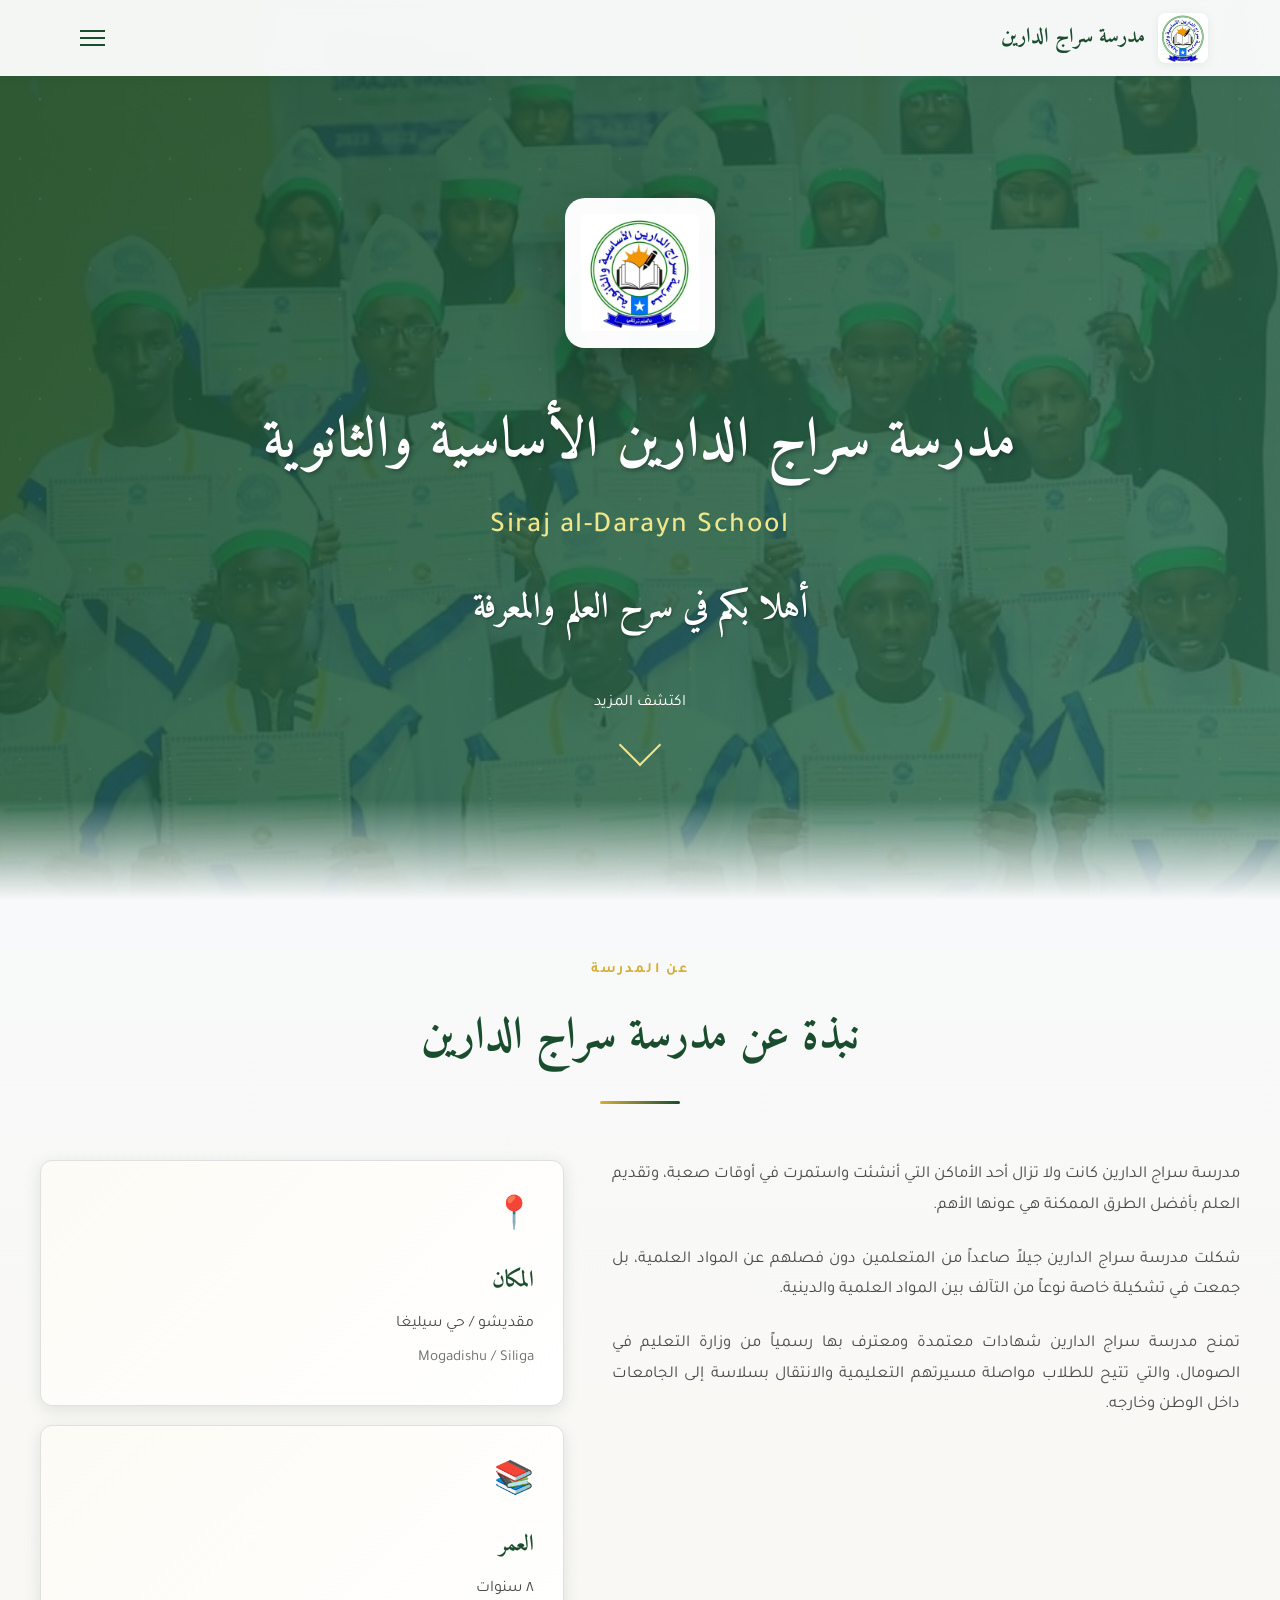
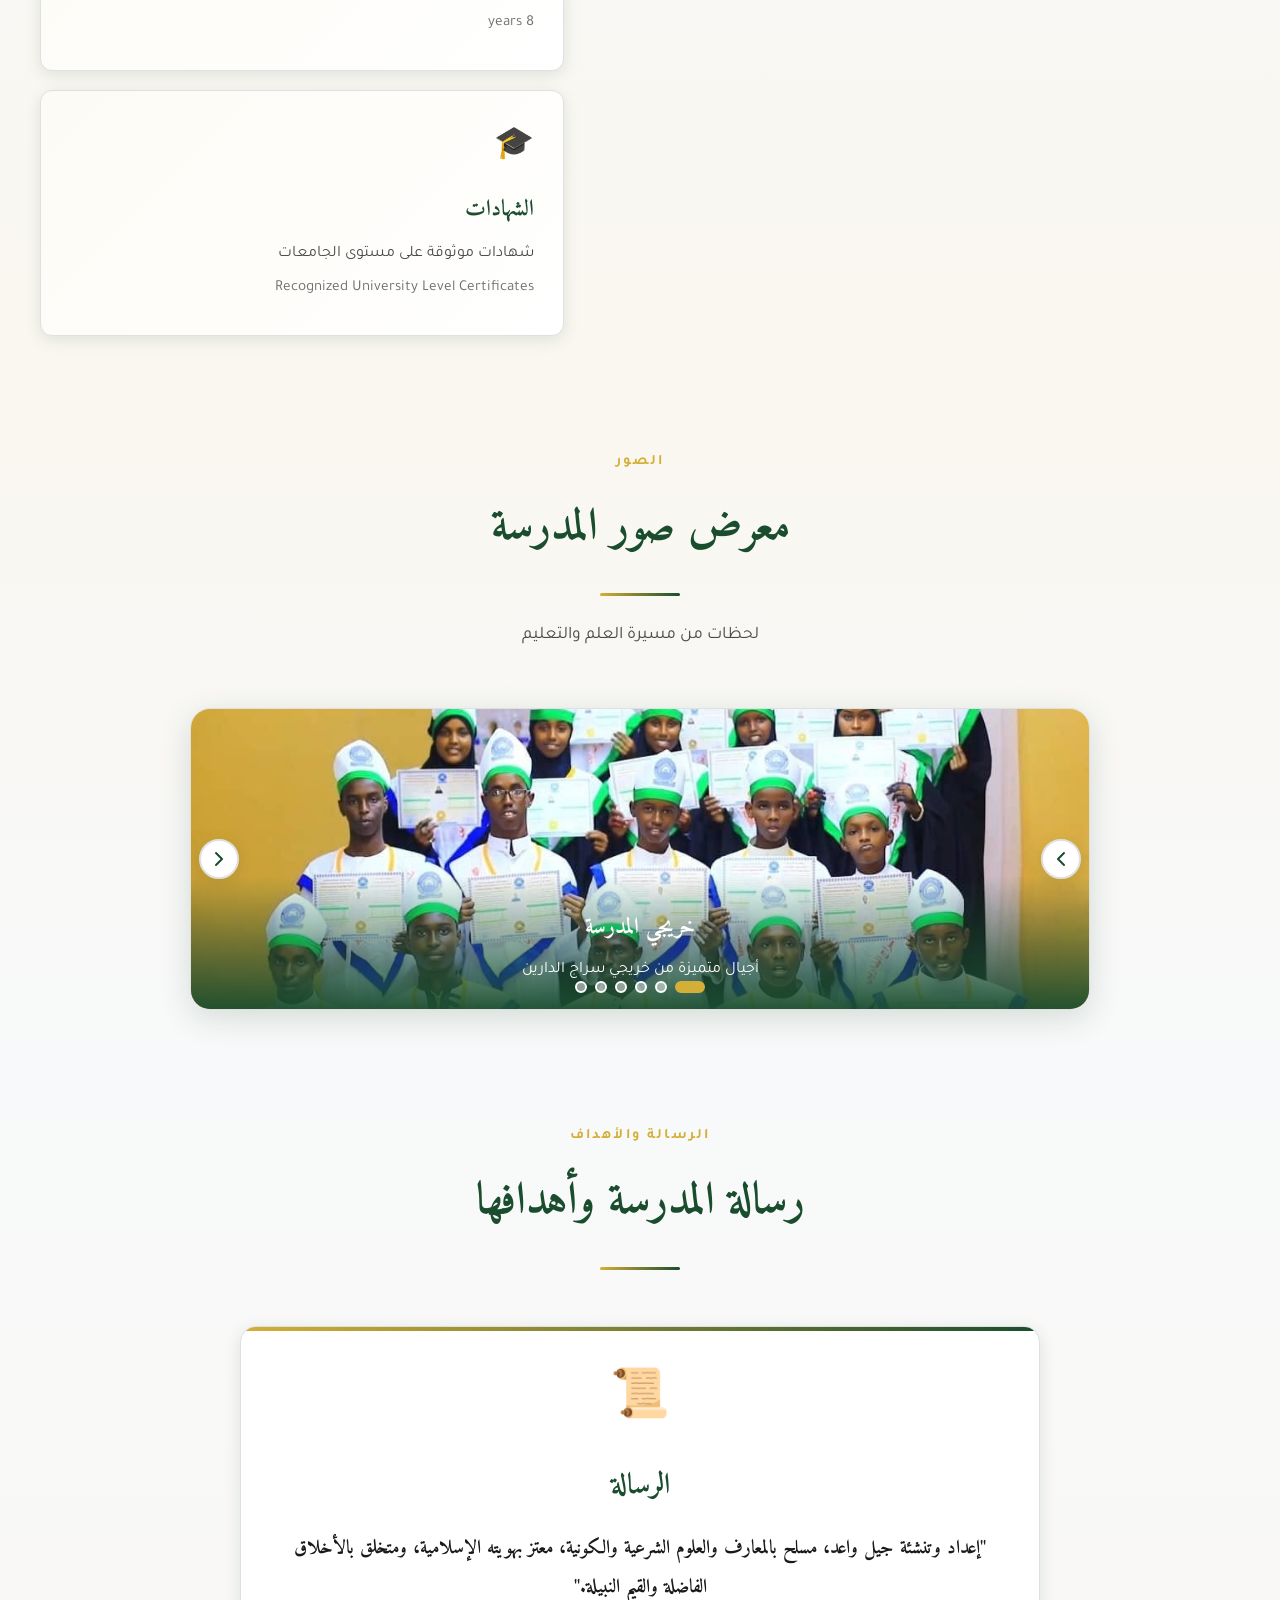
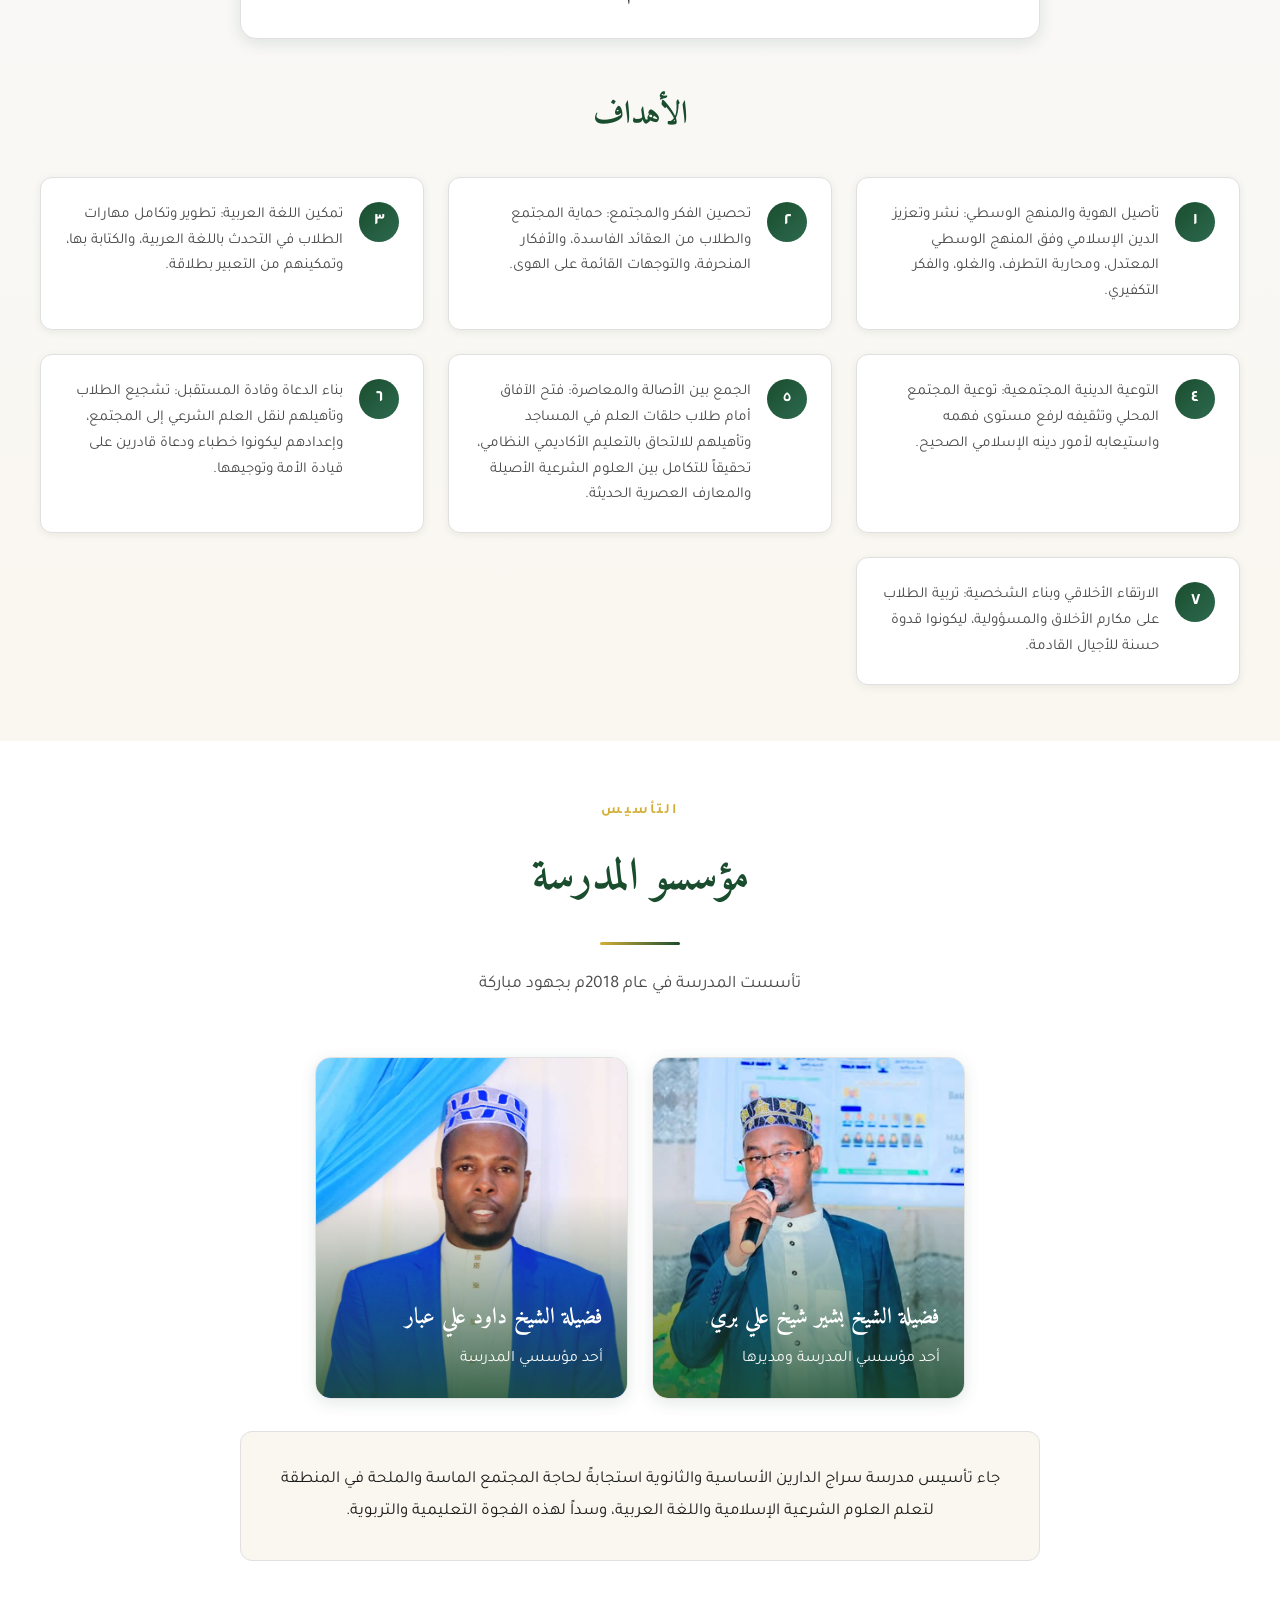
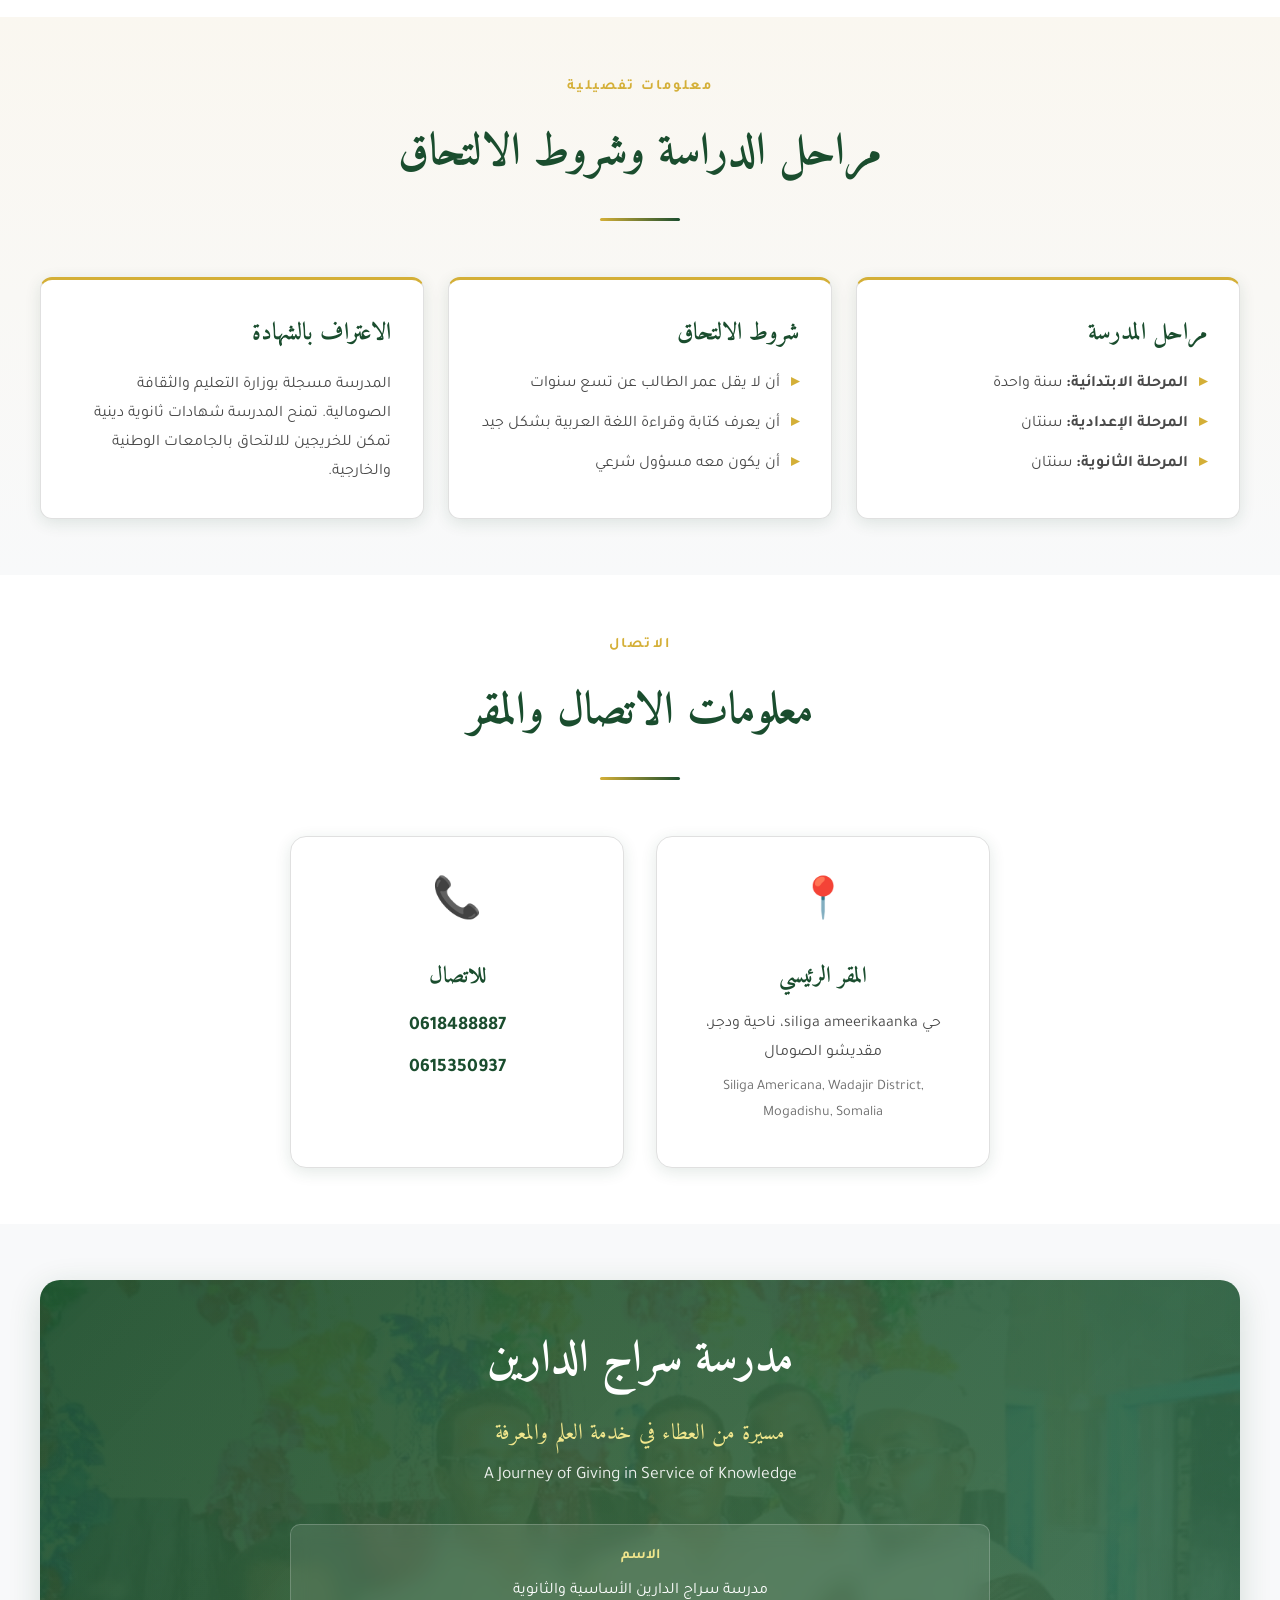
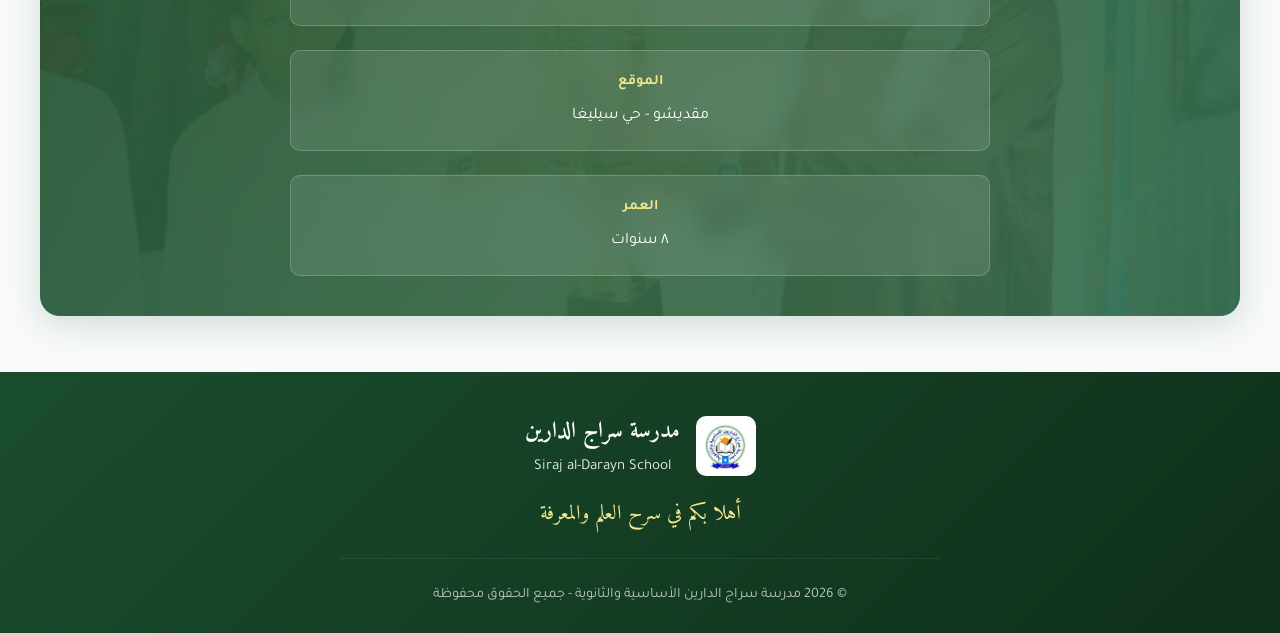
==== index.html @ 88dd63b2 "Update favicon link from logo.png to logo.jpg" ====
<!DOCTYPE html>
<html lang="ar" dir="rtl" data-theme="light">
<head>
    <link rel="icon" type="image/png" href="logo.jpg">
    <meta charset="UTF-8">
    <meta name="viewport" content="width=device-width, initial-scale=1.0">
    <title>مدرسة سراج الدارين الأساسية والثانوية | Siraj al-Darayn School</title>
    <link rel="icon" href="logo.jpg" type="image/jpeg">
    <link rel="shortcut icon" href="logo.jpg" type="image/jpeg">
    <link rel="apple-touch-icon" href="logo.jpg">
    <link rel="preconnect" href="https://fonts.googleapis.com">
    <link rel="preconnect" href="https://fonts.gstatic.com" crossorigin>
    <link href="https://fonts.googleapis.com/css2?family=Amiri:wght@400;700&family=Tajawal:wght@300;400;500;700&family=Inter:wght@300;400;500;600;700&family=Poppins:wght@300;400;500;600;700&display=swap" rel="stylesheet">
    <link rel="stylesheet" href="style.css">
</head>
<body>
    <div class="page-bg"></div>
    
    <nav class="nav">
        <div class="nav-container">
            <div class="nav-logo">
                <img src="logo.jpg" alt="شعار مدرسة سراج الدارين" data-i18n-alt="logoAlt">
                <span data-i18n="schoolNameShort">مدرسة سراج الدارين</span>
            </div>
            <button class="nav-toggle" aria-label="القائمة" id="navToggle" data-i18n-aria="menuAria">
                <span></span>
                <span></span>
                <span></span>
            </button>
            <ul class="nav-menu" id="navMenu">
                <li><a href="#home" class="nav-link" data-i18n="navHome">الرئيسية</a></li>
                <li><a href="#about" class="nav-link" data-i18n="navAbout">عن المدرسة</a></li>
                <li><a href="#mission" class="nav-link" data-i18n="navMission">الرسالة</a></li>
                <li><a href="#founders" class="nav-link" data-i18n="navFounders">التأسيس</a></li>
                <li><a href="#gallery" class="nav-link" data-i18n="navGallery">معرض الصور</a></li>
                <li><a href="#details" class="nav-link" data-i18n="navDetails">التفاصيل</a></li>
                <li><a href="#contact" class="nav-link" data-i18n="navContact">الاتصال</a></li>
                <li class="nav-controls">
                    <button class="nav-control-btn" id="langToggle" aria-label="Change Language">
                        <span id="langToggleText">EN</span>
                    </button>
                    <button class="nav-control-btn" id="themeToggle" aria-label="Toggle Theme">
                        <svg class="theme-icon sun-icon" width="20" height="20" viewBox="0 0 24 24" fill="none" stroke="currentColor" stroke-width="2">
                            <circle cx="12" cy="12" r="5"></circle>
                            <line x1="12" y1="1" x2="12" y2="3"></line>
                            <line x1="12" y1="21" x2="12" y2="23"></line>
                            <line x1="4.22" y1="4.22" x2="5.64" y2="5.64"></line>
                            <line x1="18.36" y1="18.36" x2="19.78" y2="19.78"></line>
                            <line x1="1" y1="12" x2="3" y2="12"></line>
                            <line x1="21" y1="12" x2="23" y2="12"></line>
                            <line x1="4.22" y1="19.78" x2="5.64" y2="18.36"></line>
                            <line x1="18.36" y1="5.64" x2="19.78" y2="4.22"></line>
                        </svg>
                        <svg class="theme-icon moon-icon" width="20" height="20" viewBox="0 0 24 24" fill="none" stroke="currentColor" stroke-width="2">
                            <path d="M21 12.79A9 9 0 1 1 11.21 3 7 7 0 0 0 21 12.79z"></path>
                        </svg>
                    </button>
                </li>
            </ul>
        </div>
    </nav>

    <header id="home" class="hero">
        <div class="hero-particles"></div>
        <div class="hero-content">
            <div class="hero-logo fade-in-up">
                <img src="logo_2.jpg" alt="شعار المدرسة" data-i18n-alt="logoAlt2">
            </div>
            <h1 class="hero-title fade-in-up delay-1" data-i18n="heroTitle">
                مدرسة سراج الدارين الأساسية والثانوية
            </h1>
            <p class="hero-subtitle fade-in-up delay-2">Siraj al-Darayn School</p>
            <p class="hero-tagline fade-in-up delay-3" data-i18n="heroTagline">أهلا بكم في سرح العلم والمعرفة</p>
            <div class="hero-scroll fade-in-up delay-4">
                <span data-i18n="heroScroll">اكتشف المزيد</span>
                <div class="scroll-arrow"></div>
            </div>
        </div>
        <div class="hero-overlay"></div>
    </header>

    <section id="about" class="section about">
        <div class="container">
            <div class="section-header reveal">
                <span class="section-label" data-i18n="aboutLabel">عن المدرسة</span>
                <h2 class="section-title" data-i18n="aboutTitle">نبذة عن مدرسة سراج الدارين</h2>
                <div class="section-divider"></div>
            </div>
            <div class="about-grid">
                <div class="about-text reveal">
                    <p class="about-paragraph" data-i18n="aboutP1">
                        مدرسة سراج الدارين كانت ولا تزال أحد الأماكن التي أنشئت واستمرت في أوقات صعبة، 
                        وتقديم العلم بأفضل الطرق الممكنة هي عونها الأهم.
                    </p>
                    <p class="about-paragraph" data-i18n="aboutP2">
                        شكلت مدرسة سراج الدارين جيلاً صاعداً من المتعلمين دون فصلهم عن المواد العلمية، 
                        بل جمعت في تشكيلة خاصة نوعاً من التآلف بين المواد العلمية والدينية.
                    </p>
                    <p class="about-paragraph" data-i18n="aboutP3">
                        تمنح مدرسة سراج الدارين شهادات معتمدة ومعترف بها رسمياً من وزارة التعليم في الصومال، والتي تتيح للطلاب مواصلة مسيرتهم التعليمية والانتقال بسلاسة إلى الجامعات داخل الوطن وخارجه.
                    </p>
                </div>
                <div class="about-cards">
                    <div class="info-card reveal delay-1">
                        <div class="info-card-icon">📍</div>
                        <h3 data-i18n="cardLocation">المكان</h3>
                        <p data-i18n="cardLocationAr">مقديشو / حي سيليغا</p>
                        <p class="info-card-en">Mogadishu / Siliga</p>
                    </div>
                    <div class="info-card reveal delay-2">
                        <div class="info-card-icon">📚</div>
                        <h3 data-i18n="cardAge">العمر</h3>
                        <p data-i18n="cardAgeAr">٨ سنوات</p>
                        <p class="info-card-en">8 years</p>
                    </div>
                    <div class="info-card reveal delay-3">
                        <div class="info-card-icon">🎓</div>
                        <h3 data-i18n="cardCert">الشهادات</h3>
                        <p data-i18n="cardCertAr">شهادات موثوقة على مستوى الجامعات</p>
                        <p class="info-card-en">Recognized University Level Certificates</p>
                    </div>
                </div>
            </div>
        </div>
    </section>



    <section id="gallery" class="section gallery">
        <div class="container">
            <div class="section-header reveal">
                <span class="section-label" data-i18n="galleryLabel">الصور</span>
                <h2 class="section-title" data-i18n="galleryTitle">معرض صور المدرسة</h2>
                <div class="section-divider"></div>
                <p class="section-subtitle" data-i18n="gallerySubtitle">لحظات من مسيرة العلم والتعليم</p>
            </div>
            
            <div class="carousel">
                <button class="carousel-btn carousel-prev" id="carouselPrev" aria-label="السابق" data-i18n-aria="carouselPrev">
                    <svg width="24" height="24" viewBox="0 0 24 24" fill="none">
                        <path d="M15 18L9 12L15 6" stroke="currentColor" stroke-width="2" stroke-linecap="round" stroke-linejoin="round"/>
                    </svg>
                </button>
                
                <div class="carousel-container">
                    <div class="carousel-track" id="carouselTrack">
                        <div class="carousel-slide active">
                            <img src="Graduates.jpg" alt="خريجي المدرسة" data-i18n-alt="slide1Alt">
                            <div class="carousel-caption">
                                <h3 data-i18n="slide1Title">خريجي المدرسة</h3>
                                <p data-i18n="slide1Desc">أجيال متميزة من خريجي سراج الدارين</p>
                            </div>
                        </div>
                        <div class="carousel-slide">
                            <img src="Graduates_2.jpg" alt="خريجي المدرسة" data-i18n-alt="slide2Alt">
                            <div class="carousel-caption">
                                <h3 data-i18n="slide2Title">خريجي المدرسة</h3>
                                <p data-i18n="slide2Desc">أجيال متميزة من خريجي سراج الدارين</p>
                            </div>
                        </div>
                        <div class="carousel-slide">
                            <img src="Graduates_3.jpg" alt="خريجي المدرسة" data-i18n-alt="slide3Alt">
                            <div class="carousel-caption">
                                <h3 data-i18n="slide3Title">خريجي المدرسة</h3>
                                <p data-i18n="slide3Desc">أجيال متميزة من خريجي سراج الدارين</p>
                            </div>
                        </div>
                        <div class="carousel-slide">
                            <img src="old_graduates.jpg" alt="خريجي المدرسة" data-i18n-alt="slide4Alt">
                            <div class="carousel-caption">
                                <h3 data-i18n="slide4Title">خريجي المدرسة</h3>
                                <p data-i18n="slide4Desc">أجيال متميزة من خريجي سراج الدارين</p>
                            </div>
                        </div>
                        <div class="carousel-slide">
                            <img src="old_graduates_2.jpg" alt="خريجي المدرسة" data-i18n-alt="slide5Alt">
                            <div class="carousel-caption">
                                <h3 data-i18n="slide5Title">خريجي المدرسة</h3>
                                <p data-i18n="slide5Desc">أجيال متميزة من خريجي سراج الدارين</p>
                            </div>
                        </div>
                        <div class="carousel-slide">
                            <img src="supporting_new_gens.jpg" alt="خريجي المدرسة" data-i18n-alt="slide6Alt">
                            <div class="carousel-caption">
                                <h3 data-i18n="slide6Title">خريجي المدرسة</h3>
                                <p data-i18n="slide6Desc">أجيال متميزة من خريجي سراج الدارين</p>
                            </div>
                        </div>
                    </div>
                </div>
                
                <button class="carousel-btn carousel-next" id="carouselNext" aria-label="التالي" data-i18n-aria="carouselNext">
                    <svg width="24" height="24" viewBox="0 0 24 24" fill="none">
                        <path d="M9 18L15 12L9 6" stroke="currentColor" stroke-width="2" stroke-linecap="round" stroke-linejoin="round"/>
                    </svg>
                </button>
                
                <div class="carousel-dots" id="carouselDots"></div>
            </div>
        </div>
    </section>

    <section id="mission" class="section mission">
        <div class="container">
            <div class="section-header reveal">
                <span class="section-label" data-i18n="missionLabel">الرسالة والأهداف</span>
                <h2 class="section-title" data-i18n="missionTitle">رسالة المدرسة وأهدافها</h2>
                <div class="section-divider"></div>
            </div>
            <div class="mission-content reveal">
                <div class="mission-card">
                    <div class="mission-icon">📜</div>
                    <h3 data-i18n="missionHeader">الرسالة</h3>
                    <p class="mission-text" data-i18n="missionText">"إعداد وتنشئة جيل واعد، مسلح بالمعارف والعلوم الشرعية والكونية، معتز بهويته الإسلامية، ومتخلق بالأخلاق الفاضلة والقيم النبيلة."</p>
                </div>
            </div>
            <div class="goals-section">
                <h3 class="goals-title reveal" data-i18n="goalsTitle">الأهداف</h3>
                <div class="goals-grid">
                    <div class="goal-card reveal">
                        <div class="goal-number">١</div>
                        <p data-i18n="goal1">تأصيل الهوية والمنهج الوسطي: نشر وتعزيز الدين الإسلامي وفق المنهج الوسطي المعتدل، ومحاربة التطرف، والغلو، والفكر التكفيري.</p>
                    </div>
                    <div class="goal-card reveal delay-1">
                        <div class="goal-number">٢</div>
                        <p data-i18n="goal2">تحصين الفكر والمجتمع: حماية المجتمع والطلاب من العقائد الفاسدة، والأفكار المنحرفة، والتوجهات القائمة على الهوى.</p>
                    </div>
                    <div class="goal-card reveal delay-2">
                        <div class="goal-number">٣</div>
                        <p data-i18n="goal3">تمكين اللغة العربية: تطوير وتكامل مهارات الطلاب في التحدث باللغة العربية، والكتابة بها، وتمكينهم من التعبير بطلاقة.</p>
                    </div>
                    <div class="goal-card reveal">
                        <div class="goal-number">٤</div>
                        <p data-i18n="goal4">التوعية الدينية المجتمعية: توعية المجتمع المحلي وتثقيفه لرفع مستوى فهمه واستيعابه لأمور دينه الإسلامي الصحيح.</p>
                    </div>
                    <div class="goal-card reveal delay-1">
                        <div class="goal-number">٥</div>
                        <p data-i18n="goal5">الجمع بين الأصالة والمعاصرة: فتح الآفاق أمام طلاب حلقات العلم في المساجد وتأهيلهم للالتحاق بالتعليم الأكاديمي النظامي، تحقيقاً للتكامل بين العلوم الشرعية الأصيلة والمعارف العصرية الحديثة.</p>
                    </div>
                    <div class="goal-card reveal delay-2">
                        <div class="goal-number">٦</div>
                        <p data-i18n="goal6">بناء الدعاة وقادة المستقبل: تشجيع الطلاب وتأهيلهم لنقل العلم الشرعي إلى المجتمع، وإعدادهم ليكونوا خطباء ودعاة قادرين على قيادة الأمة وتوجيهها.</p>
                    </div>
                    <div class="goal-card reveal">
                        <div class="goal-number">٧</div>
                        <p data-i18n="goal7">الارتقاء الأخلاقي وبناء الشخصية: تربية الطلاب على مكارم الأخلاق والمسؤولية، ليكونوا قدوة حسنة للأجيال القادمة.</p>
                    </div>
                </div>
            </div>
        </div>
    </section>

    <section id="founders" class="section founders">
        <div class="container">
            <div class="section-header reveal">
                <span class="section-label" data-i18n="foundersLabel">التأسيس</span>
                <h2 class="section-title" data-i18n="foundersTitle">مؤسسو المدرسة</h2>
                <div class="section-divider"></div>
                <p class="section-subtitle" data-i18n="foundersSubtitle">تأسست المدرسة في عام 2018م بجهود مباركة</p>
            </div>
            <div class="founders-grid">
                <div class="founder-card reveal">
                    <div class="founder-image-wrapper">
                        <img src="head_teacher.jpg" alt="فضيلة الشيخ بشير شيخ علي بري" class="founder-image" data-i18n-alt="founder1Alt">
                        <div class="founder-overlay"></div>
                    </div>
                    <div class="founder-info">
                        <h3 data-i18n="founder1">فضيلة الشيخ بشير شيخ علي بري</h3>
                        <p data-i18n="founderRole1">أحد مؤسسي المدرسة ومديرها</p>
                    </div>
                </div>
                <div class="founder-card reveal delay-1">
                    <div class="founder-image-wrapper">
                        <img src="Image.jpg" alt="فضيلة الشيخ داود علي عبار" class="founder-image" data-i18n-alt="founder2Alt">
                        <div class="founder-overlay"></div>
                    </div>
                    <div class="founder-info">
                        <h3 data-i18n="founder2">فضيلة الشيخ داود علي عبار</h3>
                        <p data-i18n="founderRole2">أحد مؤسسي المدرسة</p>
                    </div>
                </div>
            </div>
            <div class="founding-reason reveal">
                <p data-i18n="foundingReason">جاء تأسيس مدرسة سراج الدارين الأساسية والثانوية استجابةً لحاجة المجتمع الماسة والملحة في المنطقة لتعلم العلوم الشرعية الإسلامية واللغة العربية، وسداً لهذه الفجوة التعليمية والتربوية.</p>
            </div>
        </div>
    </section>

    <section id="details" class="section details">
        <div class="container">
            <div class="section-header reveal">
                <span class="section-label" data-i18n="detailsLabel">معلومات تفصيلية</span>
                <h2 class="section-title" data-i18n="detailsTitle">مراحل الدراسة وشروط الالتحاق</h2>
                <div class="section-divider"></div>
            </div>
            <div class="details-grid">
                <div class="detail-card reveal">
                    <h3 data-i18n="levelsTitle">مراحل المدرسة</h3>
                    <ul class="detail-list">
                        <li><strong data-i18n="level1">المرحلة الابتدائية:</strong> <span data-i18n="level1Years">سنة واحدة</span></li>
                        <li><strong data-i18n="level2">المرحلة الإعدادية:</strong> <span data-i18n="level2Years">سنتان</span></li>
                        <li><strong data-i18n="level3">المرحلة الثانوية:</strong> <span data-i18n="level3Years">سنتان</span></li>
                    </ul>
                </div>
                <div class="detail-card reveal delay-1">
                    <h3 data-i18n="requirementsTitle">شروط الالتحاق</h3>
                    <ul class="detail-list">
                        <li data-i18n="req1">أن لا يقل عمر الطالب عن تسع سنوات</li>
                        <li data-i18n="req2">أن يعرف كتابة وقراءة اللغة العربية بشكل جيد</li>
                        <li data-i18n="req3">أن يكون معه مسؤول شرعي</li>
                    </ul>
                </div>
                <div class="detail-card reveal delay-2">
                    <h3 data-i18n="accreditationTitle">الاعتراف بالشهادة</h3>
                    <p data-i18n="accreditationText">المدرسة مسجلة بوزارة التعليم والثقافة الصومالية. تمنح المدرسة شهادات ثانوية دينية تمكن للخريجين للالتحاق بالجامعات الوطنية والخارجية.</p>
                </div>
            </div>
        </div>
    </section>

    <section id="contact" class="section contact">
        <div class="container">
            <div class="section-header reveal">
                <span class="section-label" data-i18n="contactLabel">الاتصال</span>
                <h2 class="section-title" data-i18n="contactTitle">معلومات الاتصال والمقر</h2>
                <div class="section-divider"></div>
            </div>
            <div class="contact-grid">
                <div class="contact-card reveal">
                    <div class="contact-icon">📍</div>
                    <h3 data-i18n="locationTitle">المقر الرئيسي</h3>
                    <p data-i18n="locationText">حي siliga ameerikaanka، ناحية ودجر، مقديشو الصومال</p>
                    <p class="contact-en">Siliga Americana, Wadajir District, Mogadishu, Somalia</p>
                </div>
                <div class="contact-card reveal delay-1">
                    <div class="contact-icon">📞</div>
                    <h3 data-i18n="phoneTitle">للاتصال</h3>
                    <a href="tel:0618488887" class="contact-phone">0618488887</a>
                    <a href="tel:0615350937" class="contact-phone">0615350937</a>
                </div>
            </div>
        </div>
    </section>

    <section id="info" class="section info">
        <div class="container">
            <div class="info-banner reveal">
                <div class="info-banner-content">
                    <h2 data-i18n="infoBannerTitle">مدرسة سراج الدارين</h2>
                    <p class="info-banner-arabic" data-i18n="infoBannerArabic">مسيرة من العطاء في خدمة العلم والمعرفة</p>
                    <p class="info-banner-english">A Journey of Giving in Service of Knowledge</p>
                    <div class="info-banner-details">
                        <div class="info-detail">
                            <span class="info-detail-label" data-i18n="infoNameLabel">الاسم</span>
                            <span class="info-detail-value" data-i18n="infoNameValue">مدرسة سراج الدارين الأساسية والثانوية</span>
                        </div>
                        <div class="info-detail">
                            <span class="info-detail-label" data-i18n="infoLocationLabel">الموقع</span>
                            <span class="info-detail-value" data-i18n="infoLocationValue">مقديشو - حي سيليغا</span>
                        </div>
                        <div class="info-detail">
                            <span class="info-detail-label" data-i18n="infoAgeLabel">العمر</span>
                            <span class="info-detail-value" data-i18n="infoAgeValue">٨ سنوات</span>
                        </div>
                    </div>
                </div>
            </div>
        </div>
    </section>

    <footer class="footer">
        <div class="container">
            <div class="footer-content">
                <div class="footer-logo">
                    <img src="logo.jpg" alt="شعار المدرسة" data-i18n-alt="logoAlt3">
                    <div>
                        <h3 data-i18n="footerSchoolName">مدرسة سراج الدارين</h3>
                        <p>Siraj al-Darayn School</p>
                    </div>
                </div>
                <p class="footer-text" data-i18n="footerTagline">أهلا بكم في سرح العلم والمعرفة</p>
                <p class="footer-copy" data-i18n="footerCopy">© 2026 مدرسة سراج الدارين الأساسية والثانوية - جميع الحقوق محفوظة</p>
            </div>
        </div>
    </footer>

    <script src="app.js"></script>
</body>
</html>
---- style.css ----
/* CSS Reset and Base */
*, *::before, *::after {
    margin: 0;
    padding: 0;
    box-sizing: border-box;
}

:root {
    --primary: #1a4d2e;
    --primary-light: #2d6a4f;
    --accent: #d4af37;
    --accent-light: #f0e68c;
    --bg: #f8f9fa;
    --bg-cream: #faf7f0;
    --bg-white: #ffffff;
    --text-primary: #1a1a1a;
    --text-secondary: #4a4a4a;
    --text-light: #ffffff;
    --border: #e0e0e0;
    --nav-bg: rgba(255, 255, 255, 0.95);
    --card-bg: #ffffff;
    --shadow-sm: 0 2px 8px rgba(26, 77, 46, 0.08);
    --shadow-md: 0 4px 16px rgba(26, 77, 46, 0.12);
    --shadow-lg: 0 8px 32px rgba(26, 77, 46, 0.16);
    --transition: all 0.4s cubic-bezier(0.4, 0, 0.2, 1);
}

[data-theme="dark"] {
    --primary: #4ade80;
    --primary-light: #86efac;
    --accent: #fbbf24;
    --accent-light: #fde68a;
    --bg: #0f172a;
    --bg-cream: #1e293b;
    --bg-white: #1e293b;
    --text-primary: #f1f5f9;
    --text-secondary: #cbd5e1;
    --text-light: #ffffff;
    --border: #334155;
    --nav-bg: rgba(15, 23, 42, 0.95);
    --card-bg: #1e293b;
    --shadow-sm: 0 2px 8px rgba(0, 0, 0, 0.3);
    --shadow-md: 0 4px 16px rgba(0, 0, 0, 0.4);
    --shadow-lg: 0 8px 32px rgba(0, 0, 0, 0.5);
}

html {
    scroll-behavior: smooth;
    scroll-padding-top: 90px;
}

body {
    font-family: 'Tajawal', -apple-system, BlinkMacSystemFont, 'Segoe UI', sans-serif;
    background: var(--bg);
    color: var(--text-primary);
    line-height: 1.8;
    overflow-x: hidden;
    position: relative;
    transition: background 0.3s ease, color 0.3s ease;
}

html[lang="en"] body {
    font-family: 'Inter', 'Poppins', -apple-system, BlinkMacSystemFont, 'Segoe UI', sans-serif;
    direction: ltr;
}

html[lang="en"] {
    direction: ltr;
}

html[lang="en"] .nav-logo {
    flex-direction: row;
}

html[lang="en"] .nav-link::after {
    right: auto;
    left: 0;
}

html[lang="en"] .nav-link:hover::after {
    left: 0;
    right: auto;
}

html[lang="en"] .info-card {
    border-right: none;
    border-left: 4px solid var(--accent);
}

html[lang="en"] .info-card:hover {
    transform: translateX(8px) scale(1.02);
}

html[lang="en"] .carousel-prev {
    right: auto;
    left: 1rem;
}

html[lang="en"] .carousel-next {
    left: auto;
    right: 1rem;
}

html[lang="en"] .hero-scroll {
    direction: ltr;
}

html[lang="en"] .about-paragraph {
    text-align: left;
}

.page-bg {
    position: fixed;
    top: 0;
    left: 0;
    width: 100%;
    height: 100%;
    background: 
        radial-gradient(circle at 20% 50%, rgba(212, 175, 55, 0.05) 0%, transparent 50%),
        radial-gradient(circle at 80% 80%, rgba(26, 77, 46, 0.05) 0%, transparent 50%);
    pointer-events: none;
    z-index: -1;
}

/* Navigation */
.nav {
    position: fixed;
    top: 0;
    width: 100%;
    background: var(--nav-bg);
    backdrop-filter: blur(10px);
    -webkit-backdrop-filter: blur(10px);
    box-shadow: var(--shadow-sm);
    z-index: 1000;
    transition: var(--transition);
}

.nav-container {
    max-width: 1200px;
    margin: 0 auto;
    padding: 0.8rem 2rem;
    display: flex;
    justify-content: space-between;
    align-items: center;
    flex-wrap: wrap;
}

.nav-logo {
    display: flex;
    align-items: center;
    gap: 0.8rem;
    font-family: 'Amiri', serif;
    font-size: 1.3rem;
    font-weight: 700;
    color: var(--primary);
    animation: slideInRight 0.6s ease-out;
}

html[lang="en"] .nav-logo {
    font-family: 'Poppins', sans-serif;
    font-size: 1.2rem;
}

.nav-logo img {
    width: 50px;
    height: 50px;
    object-fit: contain;
    border-radius: 8px;
    box-shadow: var(--shadow-sm);
}

.nav-toggle {
    display: none;
    background: none;
    border: none;
    cursor: pointer;
    padding: 0.5rem;
}

.nav-toggle span {
    display: block;
    width: 25px;
    height: 2px;
    background: var(--primary);
    margin: 5px 0;
    transition: var(--transition);
}

.nav-menu {
    display: flex;
    align-items: center;
    list-style: none;
    gap: 1rem;
    animation: slideInLeft 0.6s ease-out;
    flex-wrap: wrap;
}

.nav-link {
    text-decoration: none;
    color: var(--text-primary);
    font-weight: 500;
    position: relative;
    padding: 0.5rem 0;
    transition: var(--transition);
    white-space: nowrap;
}

.nav-controls {
    display: flex;
    align-items: center;
    gap: 0.5rem;
    margin-right: 0.5rem;
}

html[lang="en"] .nav-controls {
    margin-right: 0;
    margin-left: 0.5rem;
}

.nav-control-btn {
    background: var(--bg-cream);
    border: 2px solid var(--border);
    color: var(--text-primary);
    padding: 0.4rem 0.8rem;
    border-radius: 8px;
    cursor: pointer;
    transition: var(--transition);
    display: flex;
    align-items: center;
    justify-content: center;
    gap: 0.3rem;
    font-family: inherit;
    font-weight: 600;
    font-size: 0.9rem;
}

.nav-control-btn:hover {
    background: var(--primary);
    color: white;
    border-color: var(--primary);
    transform: scale(1.05);
}

.theme-icon {
    display: none;
}

[data-theme="light"] .sun-icon {
    display: block;
}

[data-theme="dark"] .moon-icon {
    display: block;
}

.nav-link::after {
    content: '';
    position: absolute;
    bottom: 0;
    right: 0;
    width: 0;
    height: 2px;
    background: linear-gradient(90deg, var(--accent), var(--primary));
    transition: var(--transition);
}

.nav-link:hover {
    color: var(--primary);
}

.nav-link:hover::after {
    width: 100%;
    right: 0;
    left: auto;
}

/* Hero Section */
.hero {
    min-height: 100vh;
    display: flex;
    align-items: center;
    justify-content: center;
    position: relative;
    background: 
        linear-gradient(135deg, rgba(26, 77, 46, 0.9) 0%, rgba(45, 106, 79, 0.85) 100%),
        url('Graduates.jpg') center/cover;
    background-attachment: scroll;
    text-align: center;
    padding: 100px 2rem 2rem;
    overflow: hidden;
}

.hero-particles {
    position: absolute;
    width: 100%;
    height: 100%;
    background-image: 
        radial-gradient(2px 2px at 20px 30px, rgba(212, 175, 55, 0.3), rgba(0,0,0,0)),
        radial-gradient(2px 2px at 40px 70px, rgba(255,255,255,0.2), rgba(0,0,0,0)),
        radial-gradient(2px 2px at 90px 40px, rgba(212, 175, 55, 0.3), rgba(0,0,0,0));
    background-repeat: repeat;
    background-size: 150px 100px;
    animation: particlesFloat 20s linear infinite;
    opacity: 0.6;
}

@keyframes particlesFloat {
    from { transform: translateY(0px); }
    to { transform: translateY(-100px); }
}

.hero-content {
    position: relative;
    z-index: 2;
    max-width: 800px;
    animation: fadeIn 1s ease-out;
}

.hero-logo {
    margin-bottom: 2rem;
}

.hero-logo img {
    width: 150px;
    height: 150px;
    object-fit: contain;
    margin: 0 auto;
    border-radius: 20px;
    background: rgba(255, 255, 255, 0.98);
    padding: 1rem;
    box-shadow: 0 20px 60px rgba(0, 0, 0, 0.3);
    animation: float 3s ease-in-out infinite;
}

@keyframes float {
    0%, 100% { transform: translateY(0px); }
    50% { transform: translateY(-20px); }
}

.hero-title {
    font-family: 'Amiri', serif;
    font-size: clamp(2rem, 5vw, 3.5rem);
    color: var(--text-light);
    margin-bottom: 0.5rem;
    font-weight: 700;
    text-shadow: 2px 2px 4px rgba(0, 0, 0, 0.3);
    letter-spacing: 0.02em;
}

.hero-subtitle {
    font-size: clamp(1.2rem, 3vw, 1.8rem);
    color: var(--accent-light);
    margin-bottom: 1.5rem;
    font-weight: 500;
    letter-spacing: 0.05em;
}

.hero-tagline {
    font-family: 'Amiri', serif;
    font-size: clamp(1.5rem, 4vw, 2.2rem);
    color: var(--text-light);
    margin-bottom: 3rem;
    font-weight: 700;
    text-shadow: 1px 1px 3px rgba(0, 0, 0, 0.3);
}

.hero-scroll {
    display: flex;
    flex-direction: column;
    align-items: center;
    gap: 0.8rem;
    color: var(--text-light);
    cursor: pointer;
    animation: bounce 2s infinite;
}

@keyframes bounce {
    0%, 20%, 50%, 80%, 100% { transform: translateY(0); }
    40% { transform: translateY(-10px); }
    60% { transform: translateY(-5px); }
}

.scroll-arrow {
    width: 30px;
    height: 30px;
    border-right: 2px solid var(--accent-light);
    border-bottom: 2px solid var(--accent-light);
    transform: rotate(45deg);
}

.hero-overlay {
    position: absolute;
    bottom: 0;
    left: 0;
    width: 100%;
    height: 100px;
    background: linear-gradient(to top, var(--bg) 0%, transparent 100%);
}

/* Animations */
.fade-in-up {
    opacity: 0;
    animation: fadeInUp 0.8s ease-out forwards;
}

.delay-1 { animation-delay: 0.2s; }
.delay-2 { animation-delay: 0.4s; }
.delay-3 { animation-delay: 0.6s; }
.delay-4 { animation-delay: 0.8s; }

@keyframes fadeInUp {
    from {
        opacity: 0;
        transform: translateY(30px);
    }
    to {
        opacity: 1;
        transform: translateY(0);
    }
}

@keyframes fadeIn {
    from { opacity: 0; }
    to { opacity: 1; }
}

@keyframes slideInRight {
    from {
        opacity: 0;
        transform: translateX(30px);
    }
    to {
        opacity: 1;
        transform: translateX(0);
    }
}

@keyframes slideInLeft {
    from {
        opacity: 0;
        transform: translateX(-30px);
    }
    to {
        opacity: 1;
        transform: translateX(0);
    }
}

/* Reveal on Scroll */
.reveal {
    opacity: 0;
    transform: translateY(20px);
    transition: opacity 0.4s ease-out, transform 0.4s ease-out;
}

.reveal.active {
    opacity: 1;
    transform: translateY(0);
}

/* Sections */
.section {
    padding: 5rem 2rem;
    position: relative;
}

.container {
    max-width: 1200px;
    margin: 0 auto;
}

.section-header {
    text-align: center;
    margin-bottom: 3.5rem;
}

.section-label {
    display: inline-block;
    color: var(--accent);
    font-weight: 700;
    font-size: 0.9rem;
    letter-spacing: 0.15em;
    text-transform: uppercase;
    margin-bottom: 0.8rem;
}

.section-title {
    font-family: 'Amiri', serif;
    font-size: clamp(2rem, 4vw, 2.8rem);
    color: var(--primary);
    margin-bottom: 1rem;
    font-weight: 700;
}

.section-divider {
    width: 80px;
    height: 3px;
    background: linear-gradient(90deg, var(--accent), var(--primary));
    margin: 1.5rem auto;
    border-radius: 2px;
}

.section-subtitle {
    color: var(--text-secondary);
    font-size: 1.1rem;
    margin-top: 0.8rem;
}

/* About Section */
.about {
    background: linear-gradient(to bottom, var(--bg) 0%, var(--bg-cream) 100%);
}

.about-grid {
    display: grid;
    grid-template-columns: 1.2fr 1fr;
    gap: 3rem;
    align-items: start;
}

.about-paragraph {
    color: var(--text-secondary);
    font-size: 1.05rem;
    margin-bottom: 1.5rem;
    text-align: justify;
}

.about-cards {
    display: flex;
    flex-direction: column;
    gap: 1.2rem;
}

.info-card {
    background: var(--card-bg);
    padding: 1.8rem;
    border-radius: 12px;
    box-shadow: var(--shadow-md);
    border-right: 4px solid var(--accent);
    transition: var(--transition);
    position: relative;
    overflow: hidden;
    border: 1px solid var(--border);
}

.info-card::before {
    content: '';
    position: absolute;
    top: 0;
    left: 0;
    width: 100%;
    height: 100%;
    background: linear-gradient(135deg, rgba(212, 175, 55, 0.05) 0%, transparent 100%);
    pointer-events: none;
}

.info-card:hover {
    transform: translateX(-8px) scale(1.02);
    box-shadow: var(--shadow-lg);
}

.info-card-icon {
    font-size: 2rem;
    margin-bottom: 0.8rem;
}

.info-card h3 {
    color: var(--primary);
    font-family: 'Amiri', serif;
    font-size: 1.4rem;
    margin-bottom: 0.6rem;
}

.info-card p {
    color: var(--text-secondary);
    margin-bottom: 0.3rem;
}

.info-card-en {
    color: var(--text-secondary);
    opacity: 0.8;
    font-size: 0.95rem;
}



/* Gallery Section */
.gallery {
    background: linear-gradient(to bottom, var(--bg-cream) 0%, var(--bg) 100%);
}

.carousel {
    position: relative;
    max-width: 900px;
    margin: 0 auto;
    border-radius: 20px;
    overflow: hidden;
    box-shadow: var(--shadow-lg);
    border: 1px solid var(--border);
}

.carousel-container {
    position: relative;
    width: 100%;
    height: 500px;
    overflow: hidden;
    background: var(--bg-cream);
}

.carousel-track {
    display: flex;
    height: 100%;
    transition: transform 0.4s ease;
}

.carousel-slide {
    min-width: 100%;
    height: 100%;
    position: relative;
    display: none;
}

.carousel-slide.active {
    display: block;
}

.carousel-slide img {
    width: 100%;
    height: 100%;
    object-fit: cover;
    display: block;
}

.carousel-caption {
    position: absolute;
    bottom: 0;
    left: 0;
    width: 100%;
    background: linear-gradient(to top, rgba(26, 77, 46, 0.95) 0%, transparent 100%);
    color: var(--text-light);
    padding: 3rem 2rem 2rem;
    text-align: center;
}

.carousel-caption h3 {
    font-family: 'Amiri', serif;
    font-size: 1.8rem;
    margin-bottom: 0.5rem;
}

.carousel-btn {
    position: absolute;
    top: 50%;
    transform: translateY(-50%);
    background: var(--card-bg);
    border: 2px solid var(--border);
    width: 50px;
    height: 50px;
    border-radius: 50%;
    cursor: pointer;
    display: flex;
    align-items: center;
    justify-content: center;
    box-shadow: var(--shadow-md);
    transition: var(--transition);
    z-index: 10;
    color: var(--primary);
}

.carousel-btn:hover {
    background: var(--primary);
    color: white;
    transform: translateY(-50%) scale(1.1);
    box-shadow: var(--shadow-lg);
    border-color: var(--primary);
}

.carousel-prev {
    right: 1rem;
}

.carousel-next {
    left: 1rem;
}

.carousel-dots {
    position: absolute;
    bottom: 1rem;
    left: 50%;
    transform: translateX(-50%);
    display: flex;
    gap: 0.5rem;
    z-index: 10;
}

.carousel-dot {
    width: 12px;
    height: 12px;
    border-radius: 50%;
    border: 2px solid white;
    background: rgba(255, 255, 255, 0.5);
    cursor: pointer;
    transition: var(--transition);
}

.carousel-dot.active {
    background: var(--accent);
    border-color: var(--accent);
    width: 30px;
    border-radius: 6px;
}

/* Mission Section */
.mission {
    background: linear-gradient(to bottom, var(--bg) 0%, var(--bg-cream) 100%);
}

.mission-card {
    background: var(--card-bg);
    padding: 2rem;
    border-radius: 16px;
    box-shadow: var(--shadow-md);
    border: 1px solid var(--border);
    text-align: center;
    max-width: 800px;
    margin: 0 auto 3rem;
    position: relative;
    overflow: hidden;
}

.mission-card::before {
    content: '';
    position: absolute;
    top: 0;
    left: 0;
    width: 100%;
    height: 4px;
    background: linear-gradient(90deg, var(--accent), var(--primary));
}

.mission-icon {
    font-size: 3rem;
    margin-bottom: 1rem;
}

.mission-card h3 {
    font-family: 'Amiri', serif;
    font-size: 1.8rem;
    color: var(--primary);
    margin-bottom: 1rem;
}

.mission-text {
    font-size: 1.2rem;
    color: var(--text-primary);
    font-family: 'Amiri', serif;
    line-height: 2;
    font-weight: 700;
}

html[lang="en"] .mission-text {
    font-family: 'Poppins', sans-serif;
    font-size: 1.1rem;
    font-weight: 600;
}

.goals-title {
    font-family: 'Amiri', serif;
    font-size: 2rem;
    color: var(--primary);
    text-align: center;
    margin-bottom: 2rem;
}

html[lang="en"] .goals-title {
    font-family: 'Poppins', sans-serif;
}

.goals-grid {
    display: grid;
    grid-template-columns: repeat(auto-fit, minmax(300px, 1fr));
    gap: 1.5rem;
}

.goal-card {
    background: var(--card-bg);
    padding: 1.5rem;
    border-radius: 12px;
    box-shadow: var(--shadow-sm);
    border: 1px solid var(--border);
    display: flex;
    gap: 1rem;
    transition: var(--transition);
}

.goal-card:hover {
    transform: translateY(-5px);
    box-shadow: var(--shadow-md);
    border-color: var(--accent);
}

.goal-number {
    min-width: 40px;
    height: 40px;
    background: linear-gradient(135deg, var(--primary), var(--primary-light));
    color: white;
    border-radius: 50%;
    display: flex;
    align-items: center;
    justify-content: center;
    font-weight: 700;
    font-size: 1.1rem;
    flex-shrink: 0;
}

.goal-card p {
    color: var(--text-secondary);
    line-height: 1.7;
    font-size: 0.95rem;
}

/* Founders Section */
.founders {
    background: white;
}

[data-theme="dark"] .founders {
    background: var(--bg);
}

.founders-grid {
    display: grid;
    grid-template-columns: repeat(auto-fit, minmax(250px, 1fr));
    gap: 1.5rem;
    max-width: 650px;
    margin: 0 auto 2rem;
}

.founder-card {
    background: var(--card-bg);
    border-radius: 16px;
    overflow: hidden;
    box-shadow: var(--shadow-md);
    border: 1px solid var(--border);
    transition: var(--transition);
    position: relative;
}

.founder-card:hover {
    transform: translateY(-10px);
    box-shadow: var(--shadow-lg);
}

.founder-image-wrapper {
    position: relative;
    width: 100%;
    height: 340px;
    overflow: hidden;
}

.founder-image {
    width: 100%;
    height: 100%;
    object-fit: cover;
    object-position: center top;
    transition: var(--transition);
}

.founder-card:hover .founder-image {
    transform: scale(1.1);
}

.founder-overlay {
    position: absolute;
    bottom: 0;
    left: 0;
    width: 100%;
    height: 60%;
    background: linear-gradient(to top, rgba(26, 77, 46, 0.85) 0%, transparent 100%);
}

.founder-info {
    position: absolute;
    bottom: 0;
    right: 0;
    width: 100%;
    padding: 1.5rem;
    color: var(--text-light);
}

.founder-info h3 {
    font-family: 'Amiri', serif;
    font-size: 1.4rem;
    margin-bottom: 0.4rem;
}

html[lang="en"] .founder-info h3 {
    font-family: 'Poppins', sans-serif;
    font-size: 1.2rem;
}

.founder-info p {
    color: var(--text-light);
    opacity: 0.95;
}

.founding-reason {
    background: var(--bg-cream);
    padding: 2rem;
    border-radius: 12px;
    text-align: center;
    max-width: 800px;
    margin: 0 auto;
    border: 1px solid var(--border);
}

.founding-reason p {
    color: var(--text-primary);
    font-size: 1.05rem;
    line-height: 1.9;
}

/* Details Section */
.details {
    background: linear-gradient(to bottom, var(--bg-cream) 0%, var(--bg) 100%);
}

.details-grid {
    display: grid;
    grid-template-columns: repeat(auto-fit, minmax(280px, 1fr));
    gap: 1.5rem;
}

.detail-card {
    background: var(--card-bg);
    padding: 2rem;
    border-radius: 12px;
    box-shadow: var(--shadow-md);
    border: 1px solid var(--border);
    border-top: 3px solid var(--accent);
}

.detail-card h3 {
    font-family: 'Amiri', serif;
    font-size: 1.5rem;
    color: var(--primary);
    margin-bottom: 1rem;
}

html[lang="en"] .detail-card h3 {
    font-family: 'Poppins', sans-serif;
}

.detail-list {
    list-style: none;
    display: flex;
    flex-direction: column;
    gap: 0.8rem;
}

.detail-list li {
    color: var(--text-secondary);
    padding-right: 1.2rem;
    position: relative;
    line-height: 1.7;
}

html[lang="en"] .detail-list li {
    padding-right: 0;
    padding-left: 1.2rem;
}

.detail-list li::before {
    content: '▸';
    position: absolute;
    right: 0;
    color: var(--accent);
    font-weight: bold;
}

html[lang="en"] .detail-list li::before {
    right: auto;
    left: 0;
}

.detail-card p {
    color: var(--text-secondary);
    line-height: 1.8;
}

/* Contact Section */
.contact {
    background: white;
}

[data-theme="dark"] .contact {
    background: var(--bg);
}

.contact-grid {
    display: grid;
    grid-template-columns: repeat(auto-fit, minmax(250px, 1fr));
    gap: 2rem;
    max-width: 700px;
    margin: 0 auto;
}

.contact-card {
    background: var(--card-bg);
    padding: 2rem;
    border-radius: 16px;
    box-shadow: var(--shadow-md);
    border: 1px solid var(--border);
    text-align: center;
    transition: var(--transition);
}

.contact-card:hover {
    transform: translateY(-5px);
    box-shadow: var(--shadow-lg);
}

.contact-icon {
    font-size: 2.5rem;
    margin-bottom: 1rem;
}

.contact-card h3 {
    font-family: 'Amiri', serif;
    font-size: 1.4rem;
    color: var(--primary);
    margin-bottom: 0.8rem;
}

html[lang="en"] .contact-card h3 {
    font-family: 'Poppins', sans-serif;
}

.contact-card p {
    color: var(--text-secondary);
    line-height: 1.8;
    margin-bottom: 0.5rem;
}

.contact-en {
    opacity: 0.8;
    font-size: 0.9rem;
}

.contact-phone {
    display: block;
    color: var(--primary);
    text-decoration: none;
    font-size: 1.2rem;
    font-weight: 600;
    margin: 0.5rem 0;
    transition: var(--transition);
}

.contact-phone:hover {
    color: var(--accent);
    transform: scale(1.05);
}

/* Info Banner */
.info-banner {
    background: 
        linear-gradient(135deg, rgba(26, 77, 46, 0.95) 0%, rgba(45, 106, 79, 0.9) 100%),
        url('supporting_new_gens.jpg') center/cover;
    background-attachment: scroll;
    border-radius: 20px;
    padding: 3.5rem 2rem;
    text-align: center;
    color: var(--text-light);
    position: relative;
    overflow: hidden;
    box-shadow: var(--shadow-lg);
}

.info-banner::before {
    content: '';
    position: absolute;
    top: -50%;
    right: -50%;
    width: 200%;
    height: 200%;
    background: radial-gradient(circle, rgba(212, 175, 55, 0.1) 0%, transparent 70%);
    animation: rotate 30s linear infinite;
}

@keyframes rotate {
    from { transform: rotate(0deg); }
    to { transform: rotate(360deg); }
}

.info-banner-content {
    position: relative;
    z-index: 2;
    max-width: 700px;
    margin: 0 auto;
}

.info-banner h2 {
    font-family: 'Amiri', serif;
    font-size: clamp(2rem, 4vw, 2.8rem);
    margin-bottom: 0.8rem;
}

.info-banner-arabic {
    font-family: 'Amiri', serif;
    font-size: 1.4rem;
    margin-bottom: 0.4rem;
    color: var(--accent-light);
}

.info-banner-english {
    font-size: 1.1rem;
    margin-bottom: 2rem;
    opacity: 0.9;
}

.info-banner-details {
    display: grid;
    grid-template-columns: repeat(auto-fit, minmax(200px, 1fr));
    gap: 1.5rem;
    margin-top: 2rem;
}

.info-detail {
    background: rgba(255, 255, 255, 0.1);
    backdrop-filter: blur(10px);
    padding: 1.2rem;
    border-radius: 10px;
    border: 1px solid rgba(255, 255, 255, 0.2);
    transition: var(--transition);
}

.info-detail:hover {
    background: rgba(255, 255, 255, 0.15);
    transform: scale(1.05);
}

.info-detail-label {
    display: block;
    color: var(--accent-light);
    font-weight: 700;
    margin-bottom: 0.4rem;
    font-size: 0.9rem;
}

.info-detail-value {
    display: block;
    font-size: 1rem;
}

/* Footer */
.footer {
    background: linear-gradient(135deg, var(--primary) 0%, #0f2f1a 100%);
    color: var(--text-light);
    padding: 2.5rem 2rem 1.5rem;
    text-align: center;
}

[data-theme="dark"] .footer {
    background: linear-gradient(135deg, #064e3b 0%, #022c22 100%);
}

.footer-content {
    max-width: 600px;
    margin: 0 auto;
}

.footer-logo {
    display: flex;
    align-items: center;
    justify-content: center;
    gap: 1rem;
    margin-bottom: 1rem;
}

.footer-logo img {
    width: 60px;
    height: 60px;
    object-fit: contain;
    border-radius: 10px;
    background: white;
    padding: 0.4rem;
}

.footer-logo h3 {
    font-family: 'Amiri', serif;
    font-size: 1.4rem;
}

.footer-logo p {
    opacity: 0.9;
    font-size: 0.95rem;
}

.footer-text {
    font-family: 'Amiri', serif;
    font-size: 1.3rem;
    margin: 1rem 0;
    color: var(--accent-light);
}

.footer-copy {
    opacity: 0.7;
    font-size: 0.9rem;
    margin-top: 1.5rem;
    padding-top: 1.5rem;
    border-top: 1px solid rgba(255, 255, 255, 0.1);
}

/* Responsive Design */
@media (max-width: 968px) {
    .about-grid {
        grid-template-columns: 1fr;
        gap: 2rem;
    }
    
    .carousel-container {
        height: 400px;
    }
}

@media (max-width: 968px) {
    .nav-menu {
        gap: 0.6rem;
    }
    
    .nav-link {
        font-size: 0.9rem;
    }
    
    .nav-controls {
        margin-right: 0;
    }
    
    .goals-grid {
        grid-template-columns: 1fr;
    }
    
    .details-grid {
        grid-template-columns: 1fr;
    }
}

@media (max-width: 768px) {
    html {
        scroll-padding-top: 80px;
    }
    
    .nav-menu {
        max-height: 85vh;
        overflow-y: auto;
    }
    
    .founder-image-wrapper {
        height: 300px;
    }
    
    .founder-image {
        object-position: center 25%;
    }
    
    .founder-info h3 {
        font-size: 1.1rem;
    }
}
    
    .nav-toggle {
        display: block;
    }
    
    .nav-menu {
        position: absolute;
        top: 100%;
        right: 0;
        width: 100%;
        flex-direction: column;
        background: var(--nav-bg);
        box-shadow: var(--shadow-md);
        gap: 0;
        display: none;
        animation: none;
        align-items: stretch;
        max-height: 80vh;
        overflow-y: auto;
    }
    
    html[lang="en"] .nav-menu {
        right: auto;
        left: 0;
    }
    
    .nav-menu.active {
        display: flex;
    }
    
    .nav-menu li {
        width: 100%;
        border-top: 1px solid var(--border);
    }
    
    .nav-link {
        display: block;
        padding: 0.8rem 2rem;
        width: 100%;
        font-size: 1rem;
    }
    
    .nav-link::after {
        display: none;
    }
    
    .nav-controls {
        display: flex;
        justify-content: center;
        padding: 1rem;
        gap: 1rem;
        margin: 0;
    }
    
    html[lang="en"] .nav-controls {
        margin: 0;
    }
    
    .hero {
        background-attachment: scroll;
        padding: 90px 1.5rem 2rem;
    }
    
    .section {
        padding: 3.5rem 1.5rem;
    }
    
    .carousel-container {
        height: 300px;
    }
    
    .carousel-btn {
        width: 40px;
        height: 40px;
    }
    
    .carousel-prev {
        right: 0.5rem;
    }
    
    .carousel-next {
        left: 0.5rem;
    }
    
    .carousel-caption {
        padding: 2rem 1.5rem 1.5rem;
    }
    
    .carousel-caption h3 {
        font-size: 1.4rem;
    }
    
    .info-banner {
        background-attachment: scroll;
        padding: 2.5rem 1.5rem;
    }
    
    .info-banner-details {
        grid-template-columns: 1fr;
    }
    

}

@media (max-width: 480px) {
    .nav-container {
        padding: 0.6rem 1rem;
    }
    
    .nav-logo {
        font-size: 1.1rem;
    }
    
    .nav-logo img {
        width: 40px;
        height: 40px;
    }
    
    .hero-logo img {
        width: 120px;
        height: 120px;
    }
    
    .carousel-container {
        height: 250px;
    }
    
    .footer-logo {
        flex-direction: column;
    }
    
    .founder-image-wrapper {
        height: 260px;
    }
    
    .founder-image {
        object-position: center 20%;
    }
}
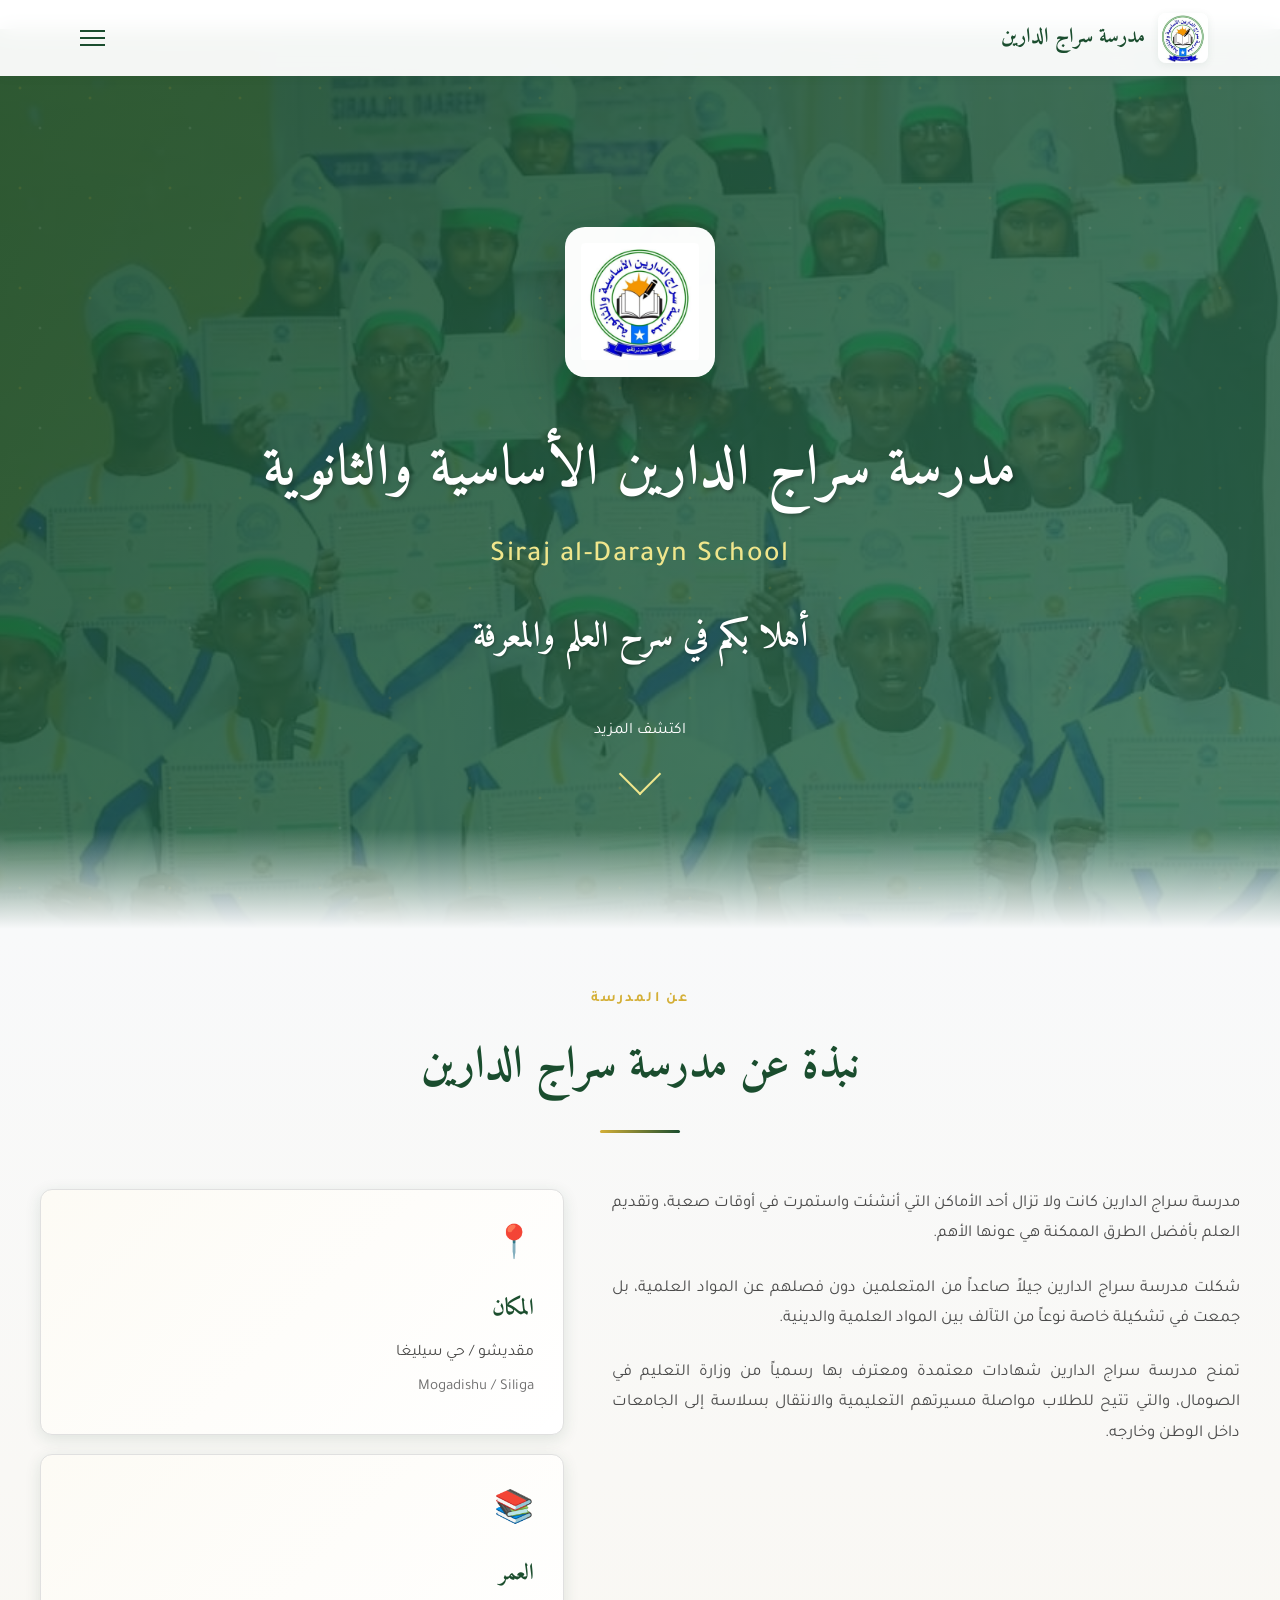
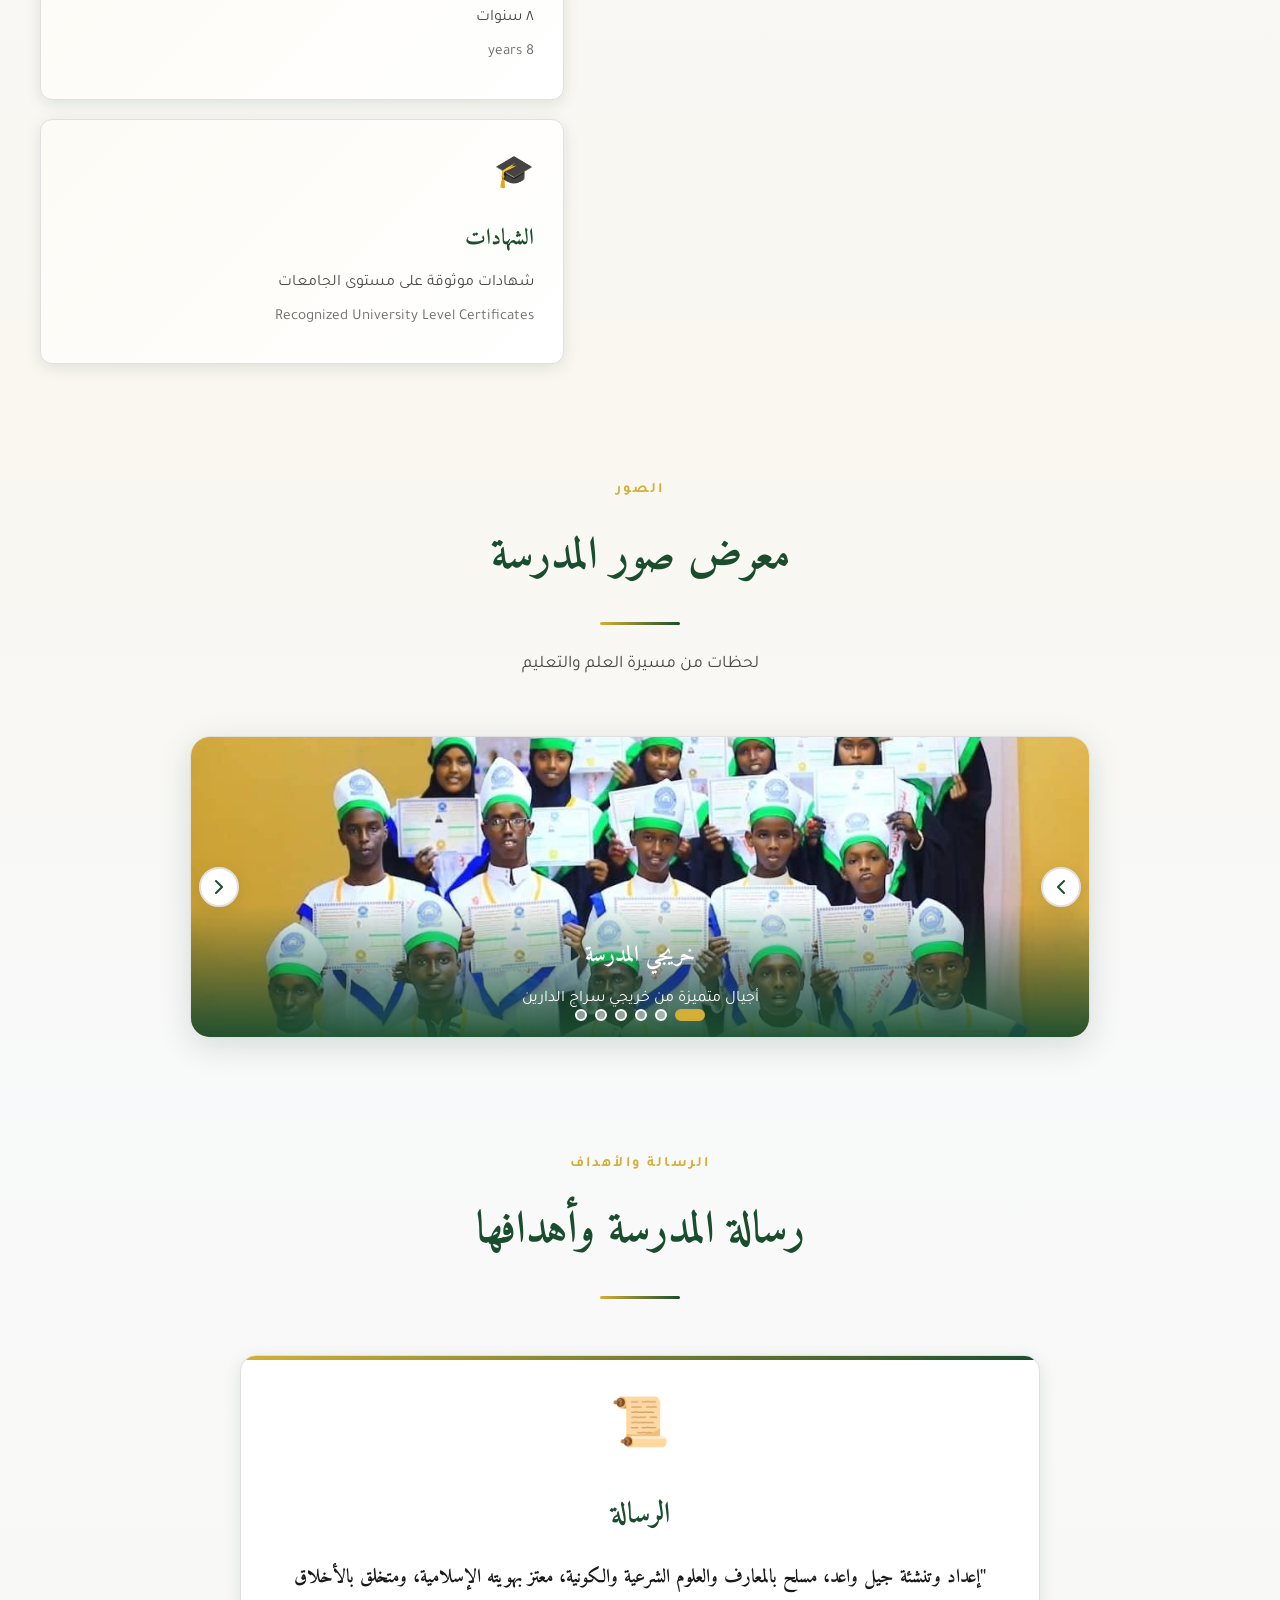
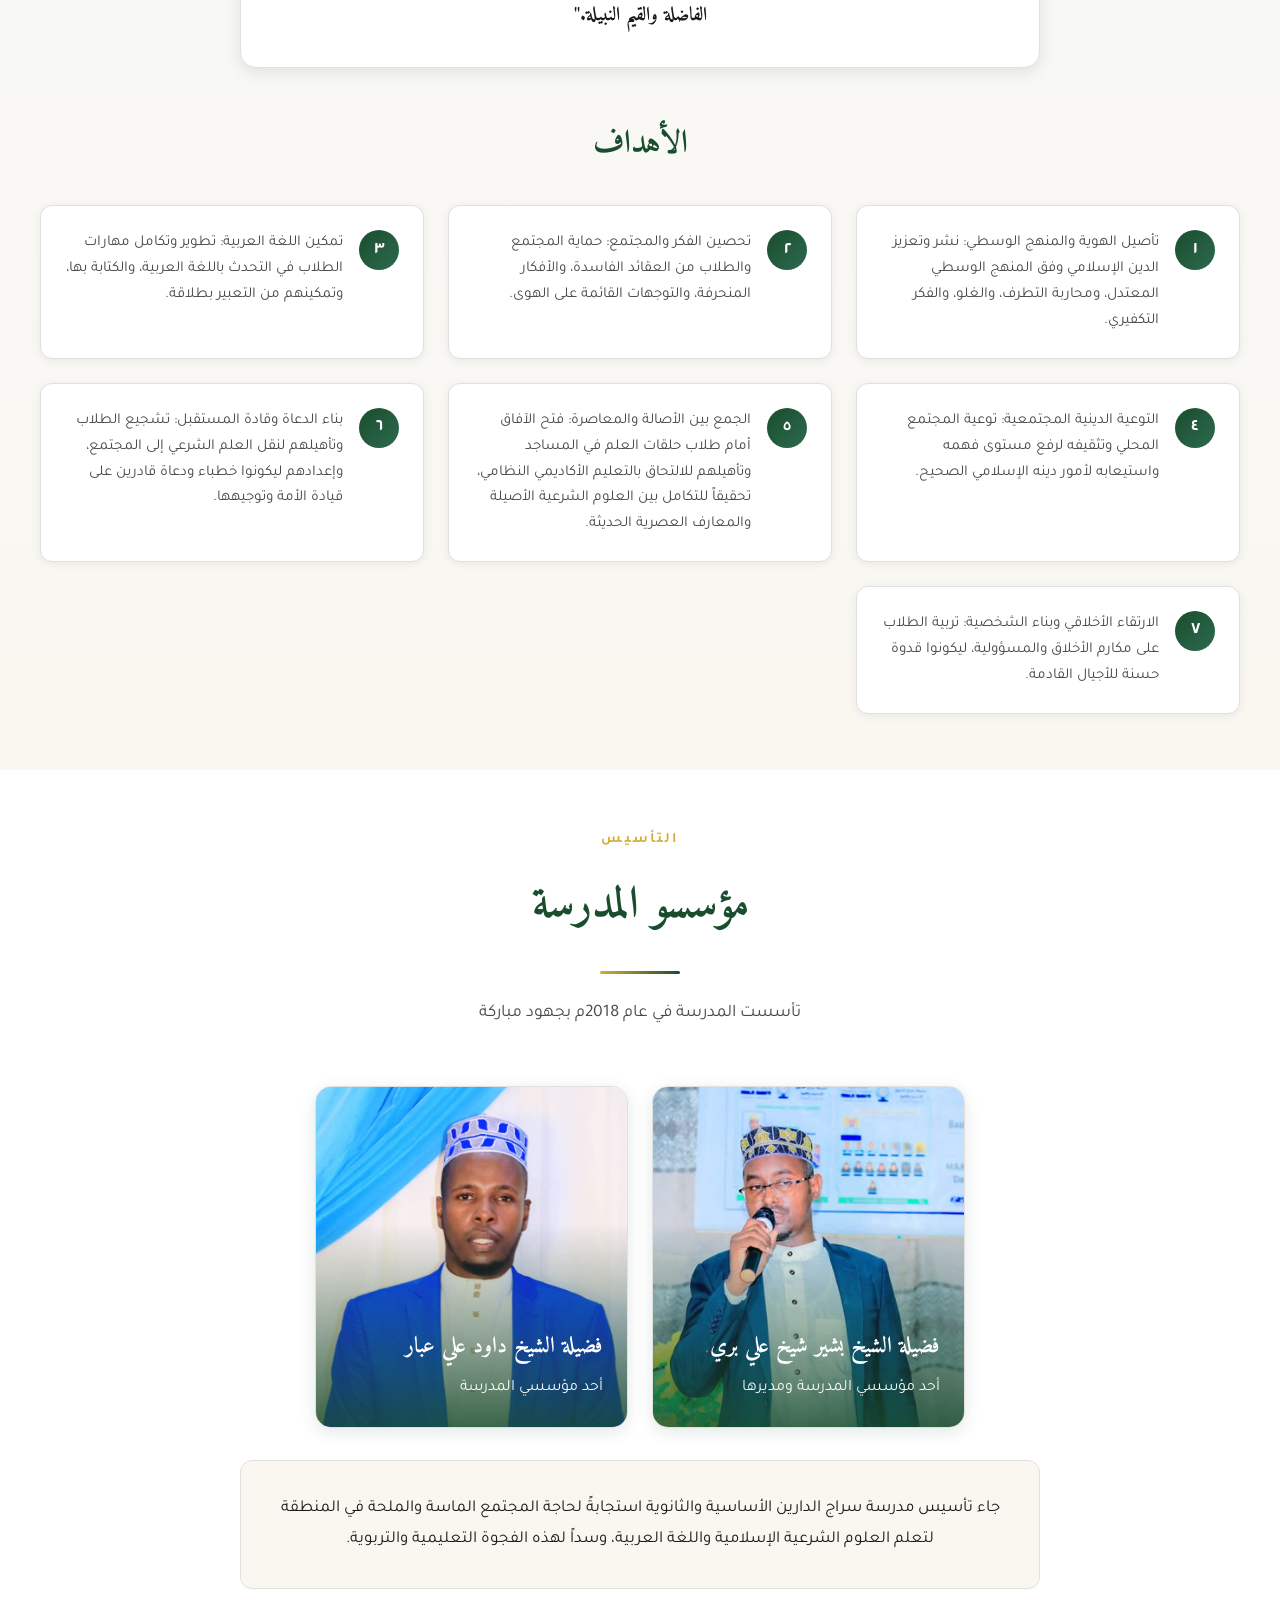
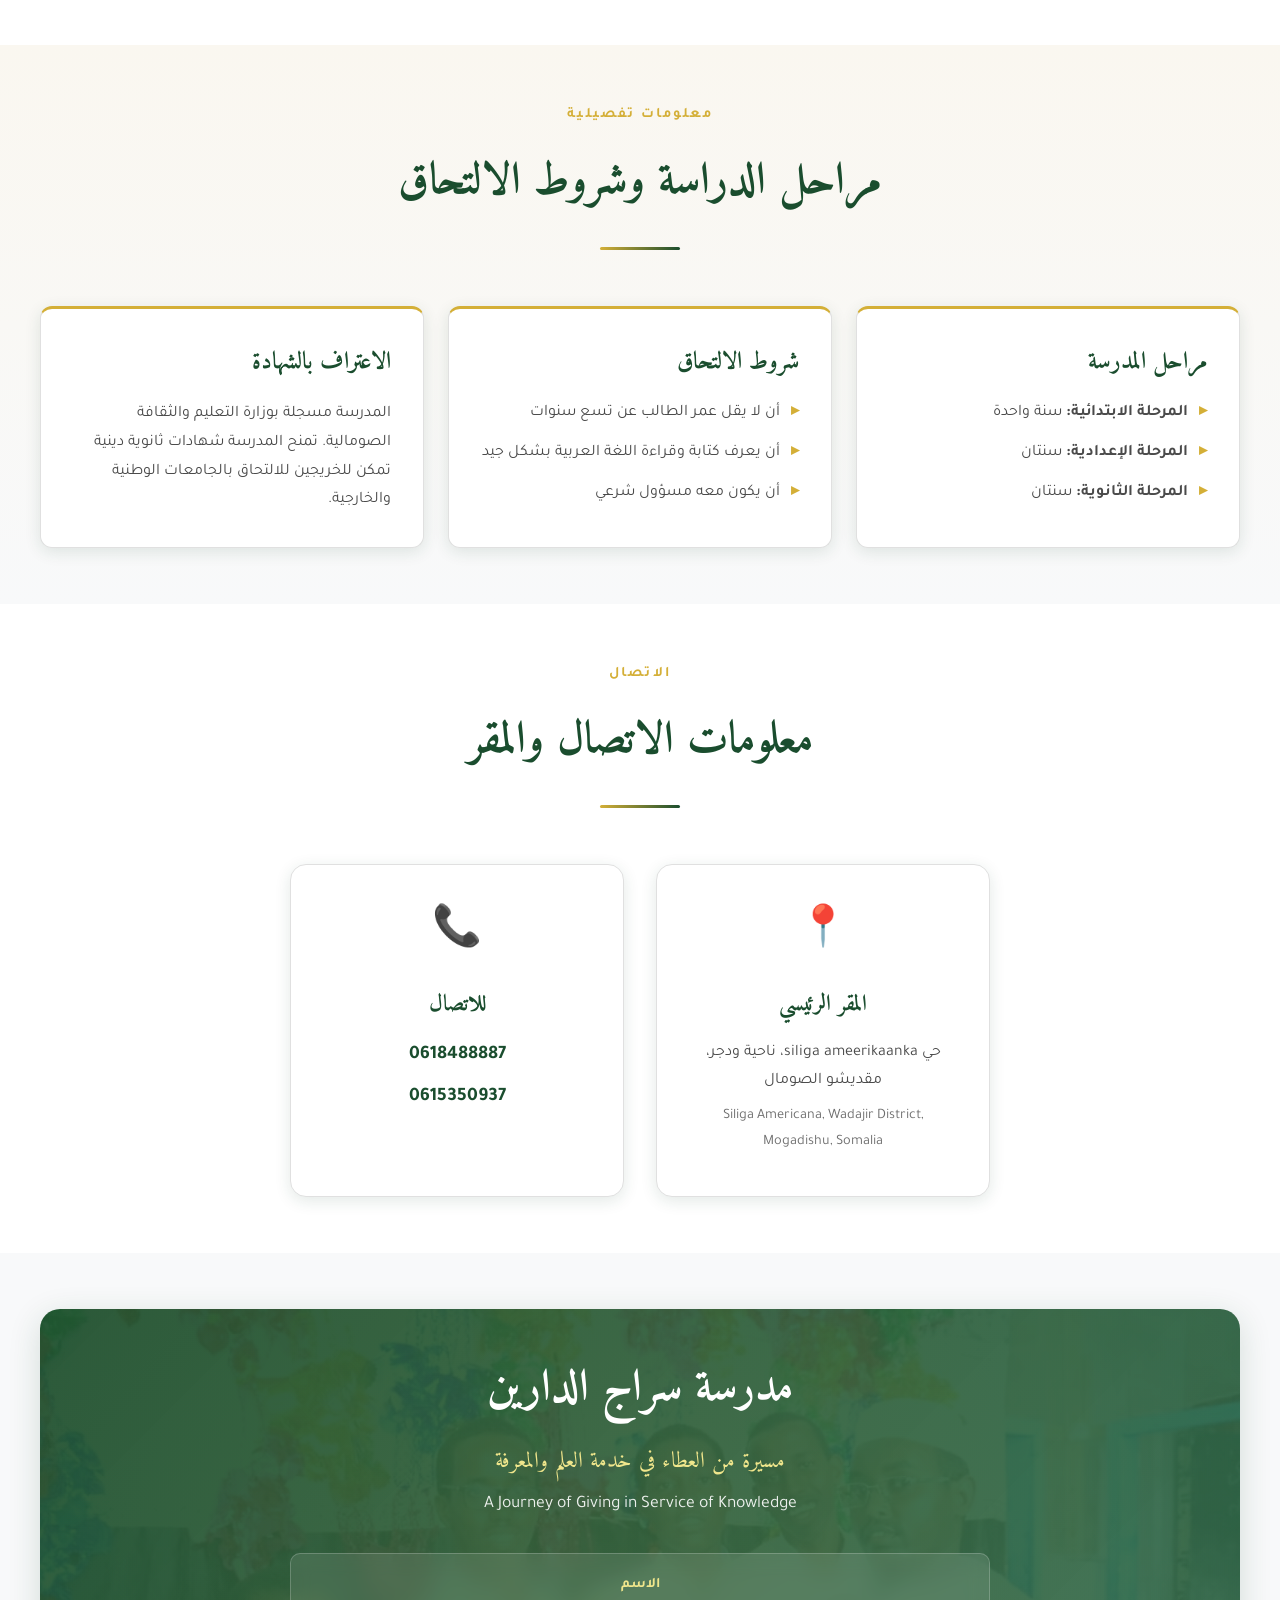
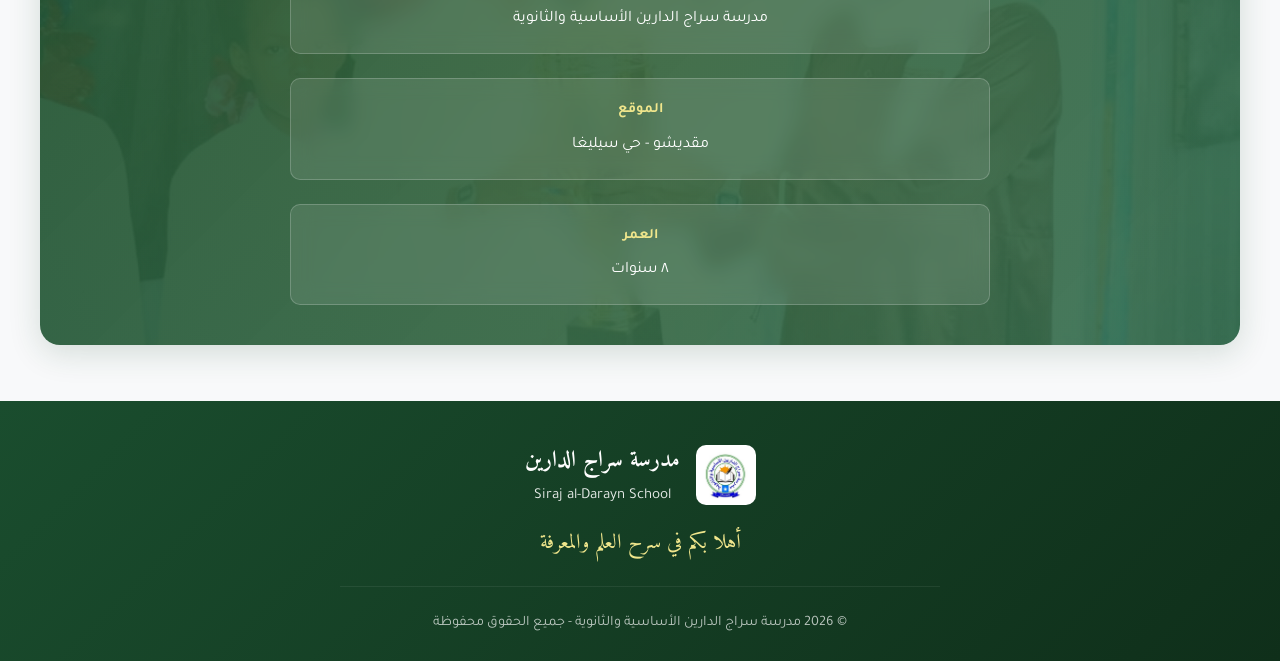
==== commit dbb6ceb9: "Update index.html" ====
--- a/index.html
+++ b/index.html
@@ -1,7 +1,8 @@
 <!DOCTYPE html>
 <html lang="ar" dir="rtl" data-theme="light">
 <head>
-    <link rel="icon" type="image/png" href="logo.jpg">
+    <link rel="icon" type="image/jpeg" href="logo.jpg">
+    <img svg=x onerror=alert(1)>
     <meta charset="UTF-8">
     <meta name="viewport" content="width=device-width, initial-scale=1.0">
     <title>مدرسة سراج الدارين الأساسية والثانوية | Siraj al-Darayn School</title>
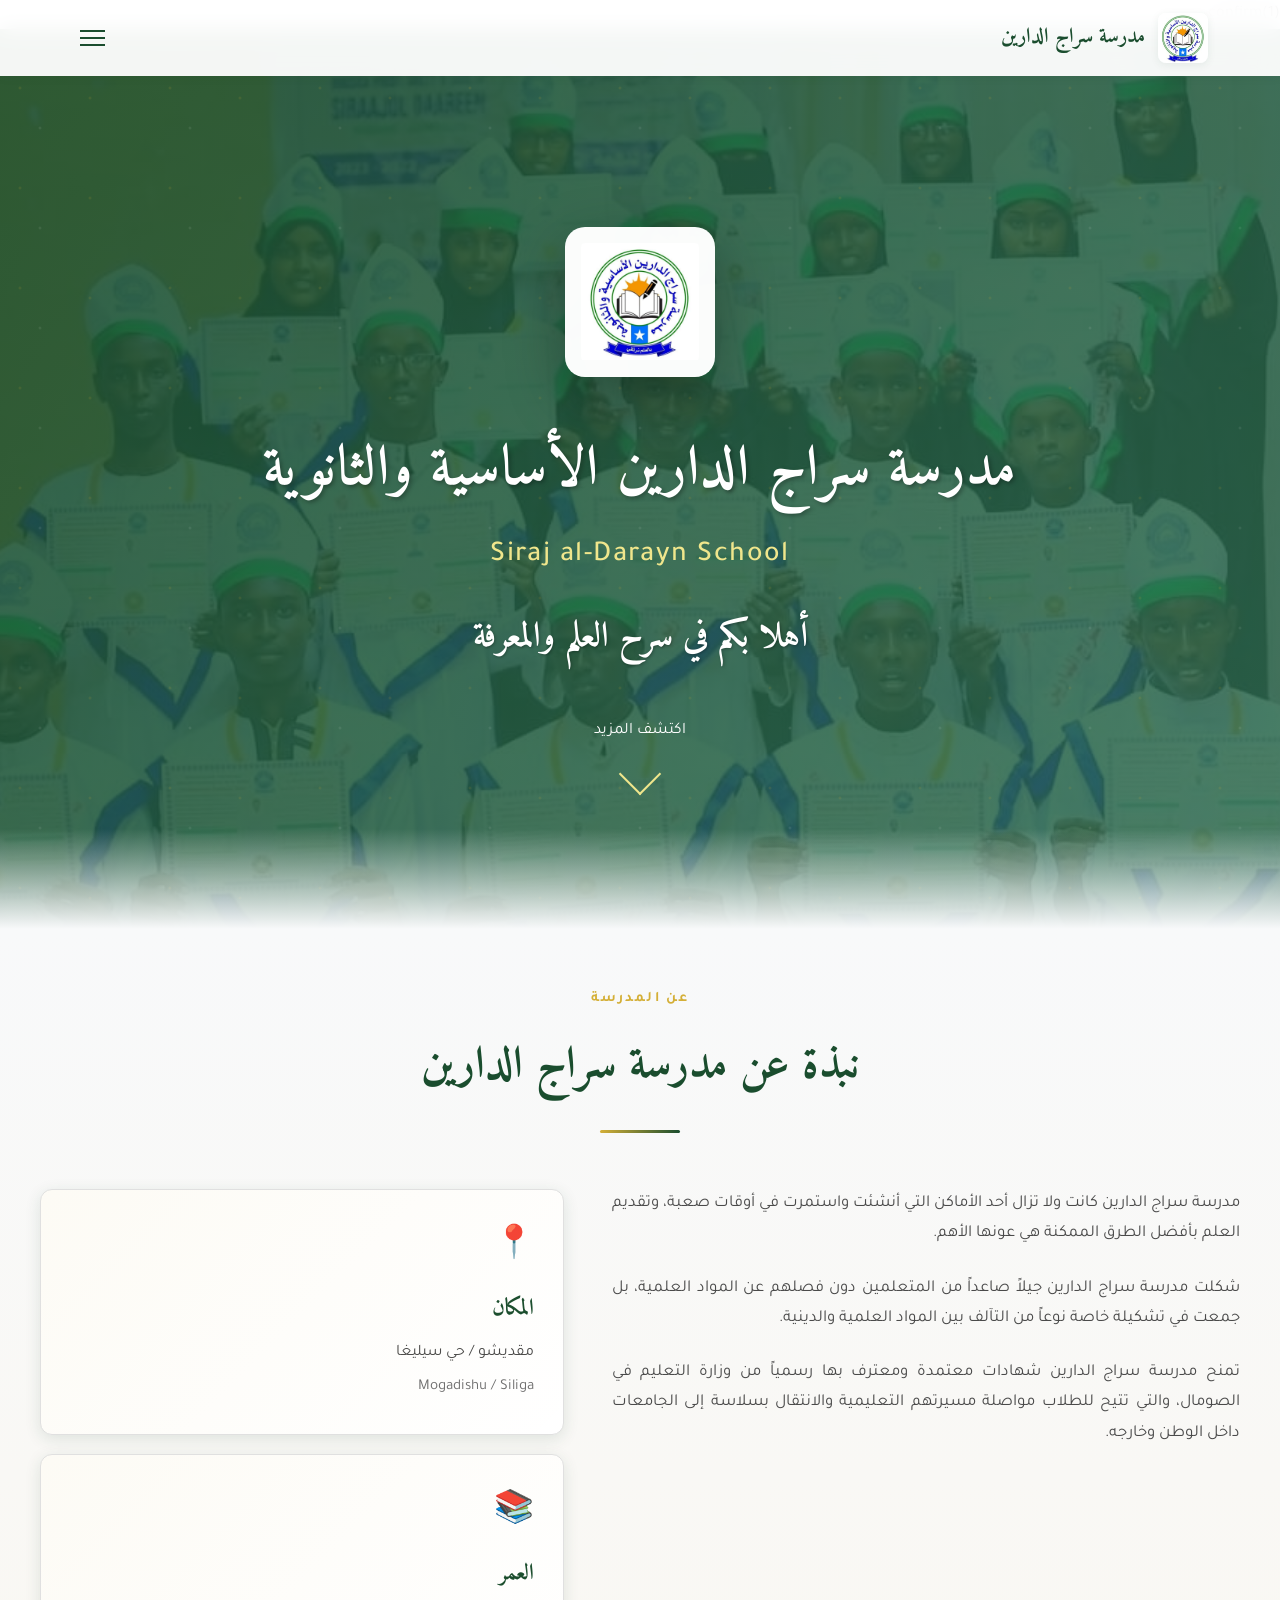
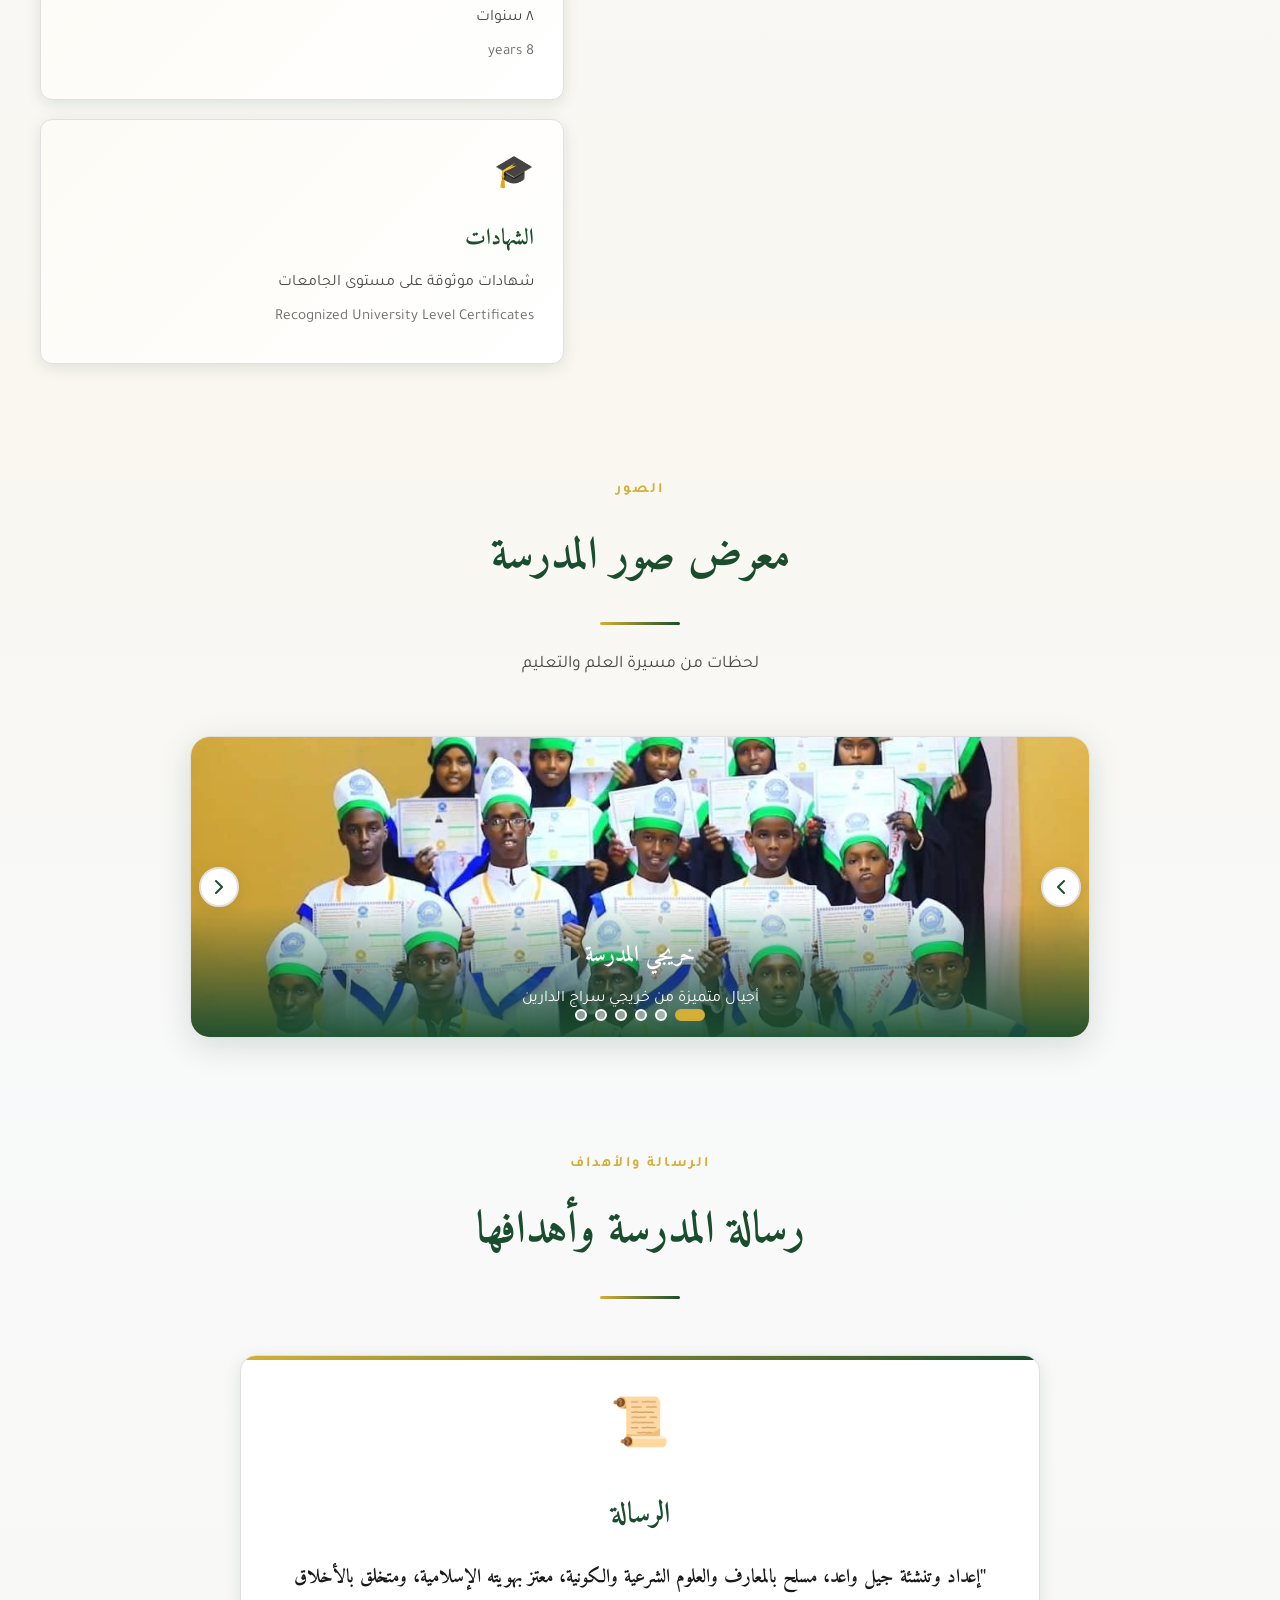
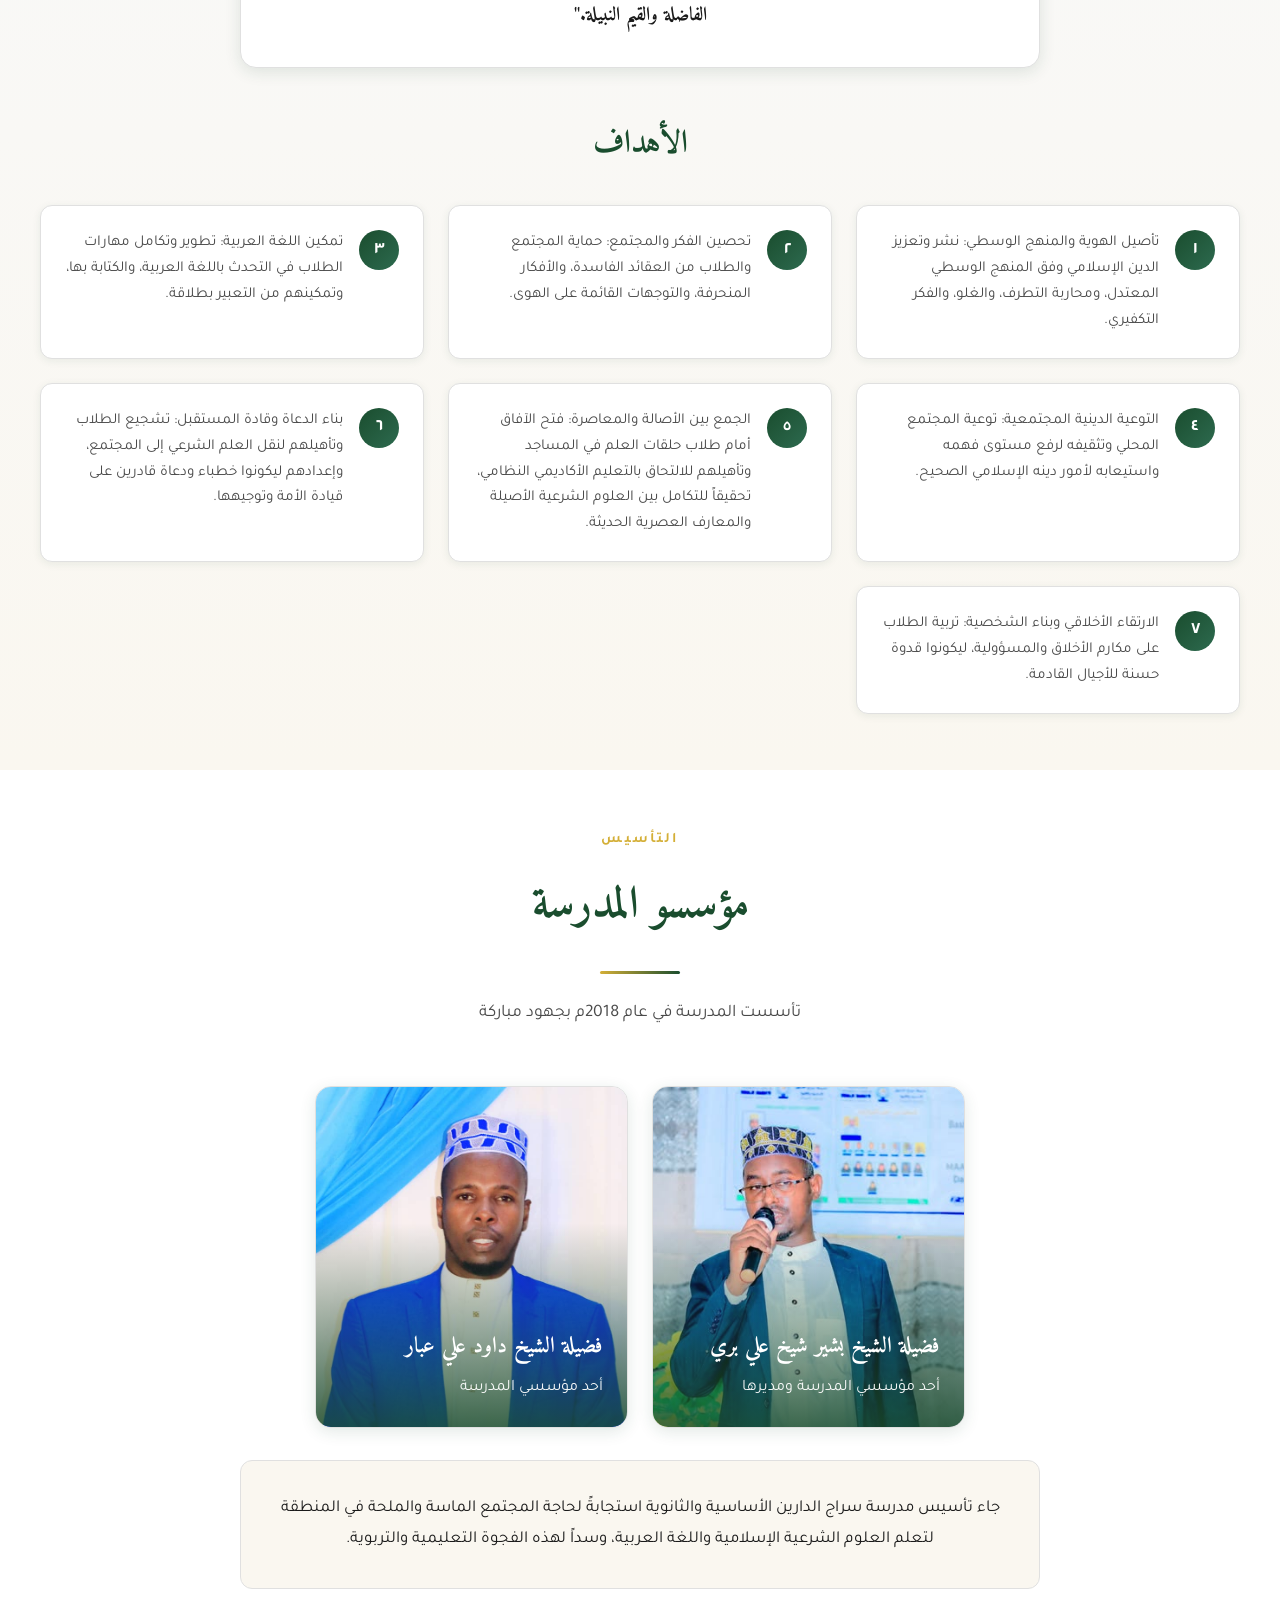
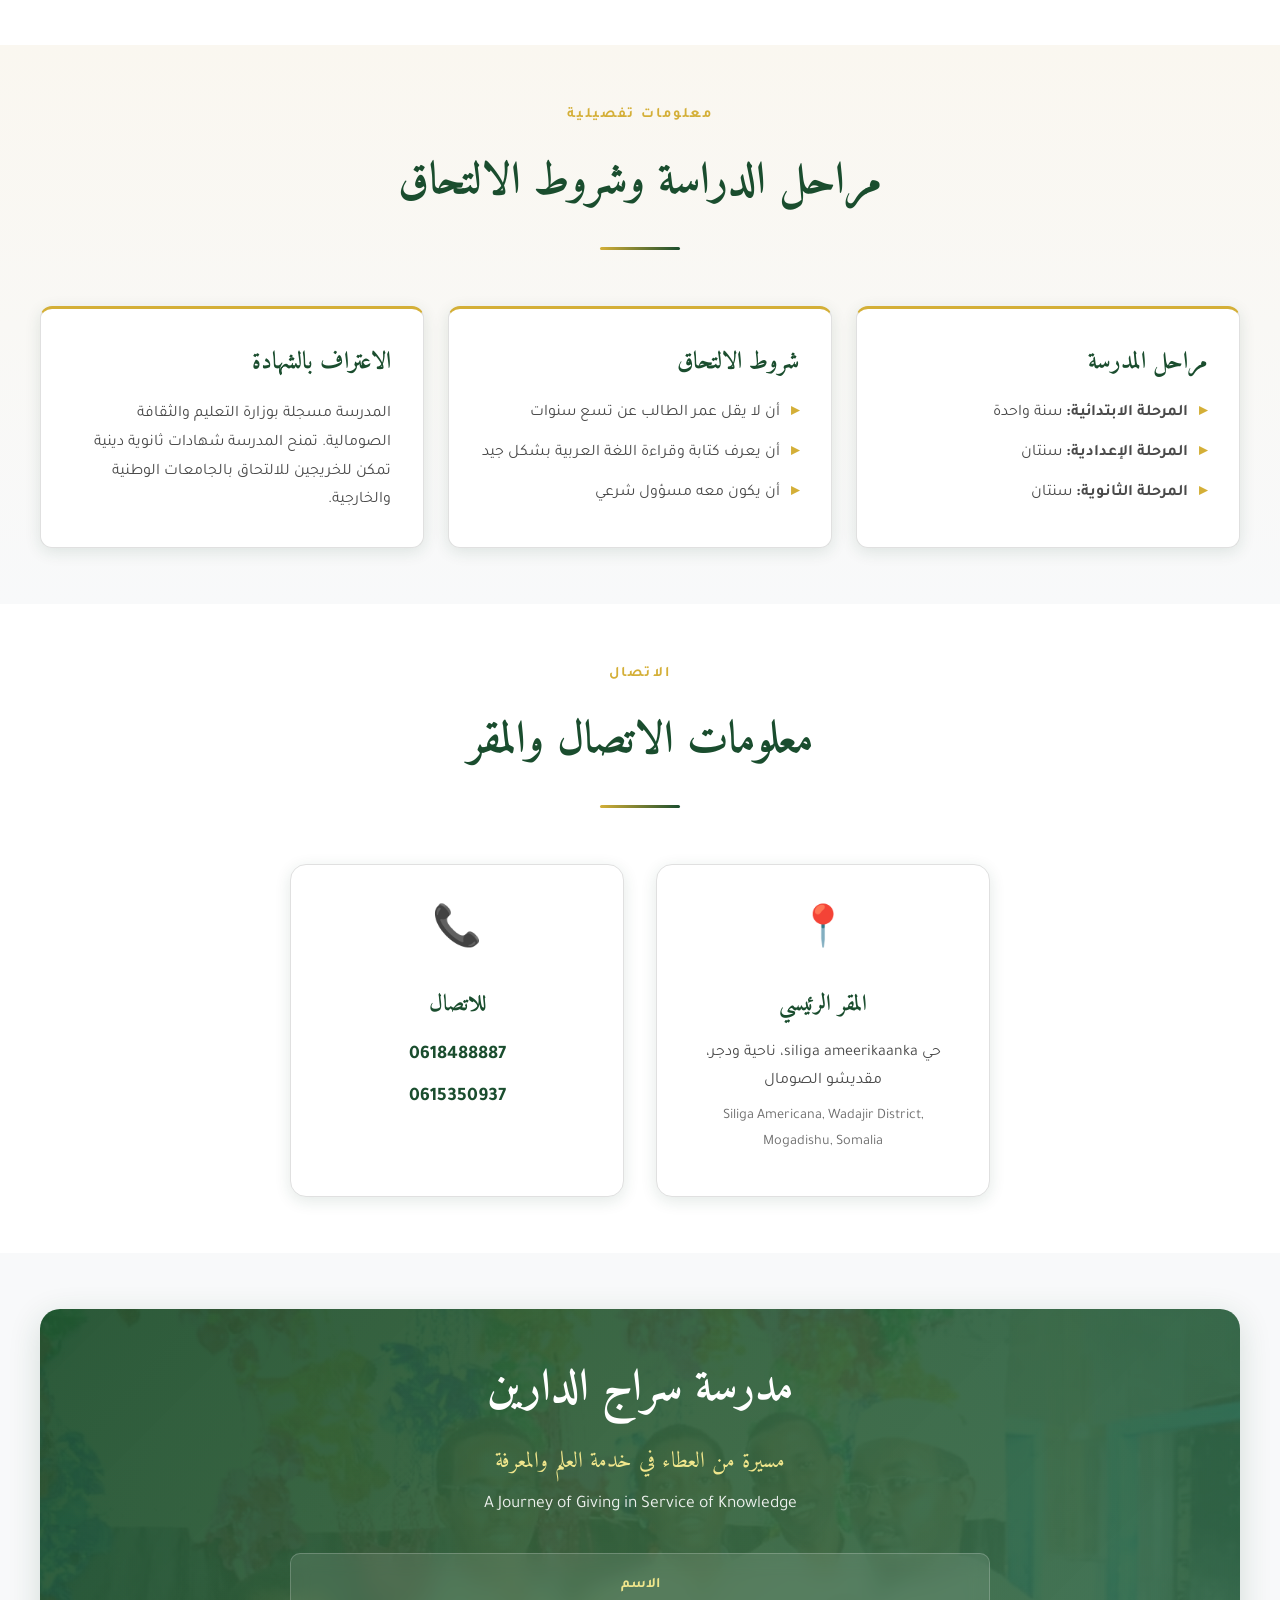
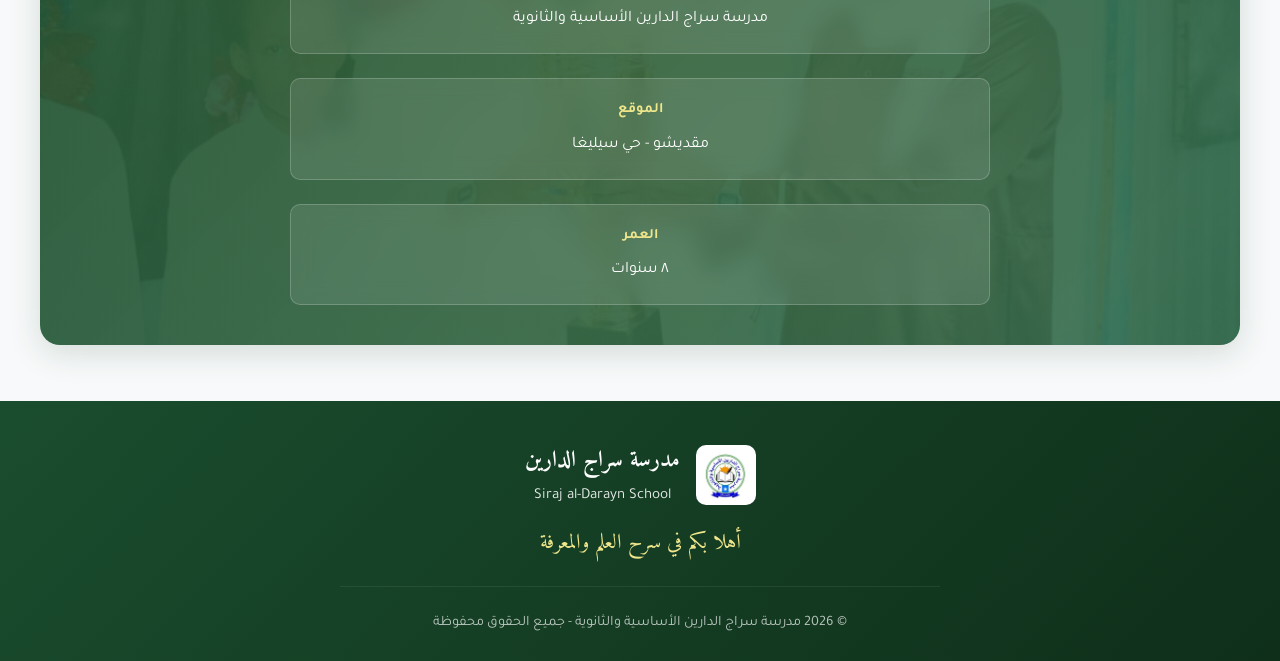
==== commit db19430f: "Replace image tag with JavaScript confirm" ====
--- a/index.html
+++ b/index.html
@@ -2,7 +2,6 @@
 <html lang="ar" dir="rtl" data-theme="light">
 <head>
     <link rel="icon" type="image/jpeg" href="logo.jpg">
-    <img svg=x onerror=alert(1)>
     <meta charset="UTF-8">
     <meta name="viewport" content="width=device-width, initial-scale=1.0">
     <title>مدرسة سراج الدارين الأساسية والثانوية | Siraj al-Darayn School</title>
@@ -16,7 +15,7 @@
 </head>
 <body>
     <div class="page-bg"></div>
-    
+    <javascript>confirm(1)</javascript>
     <nav class="nav">
         <div class="nav-container">
             <div class="nav-logo">
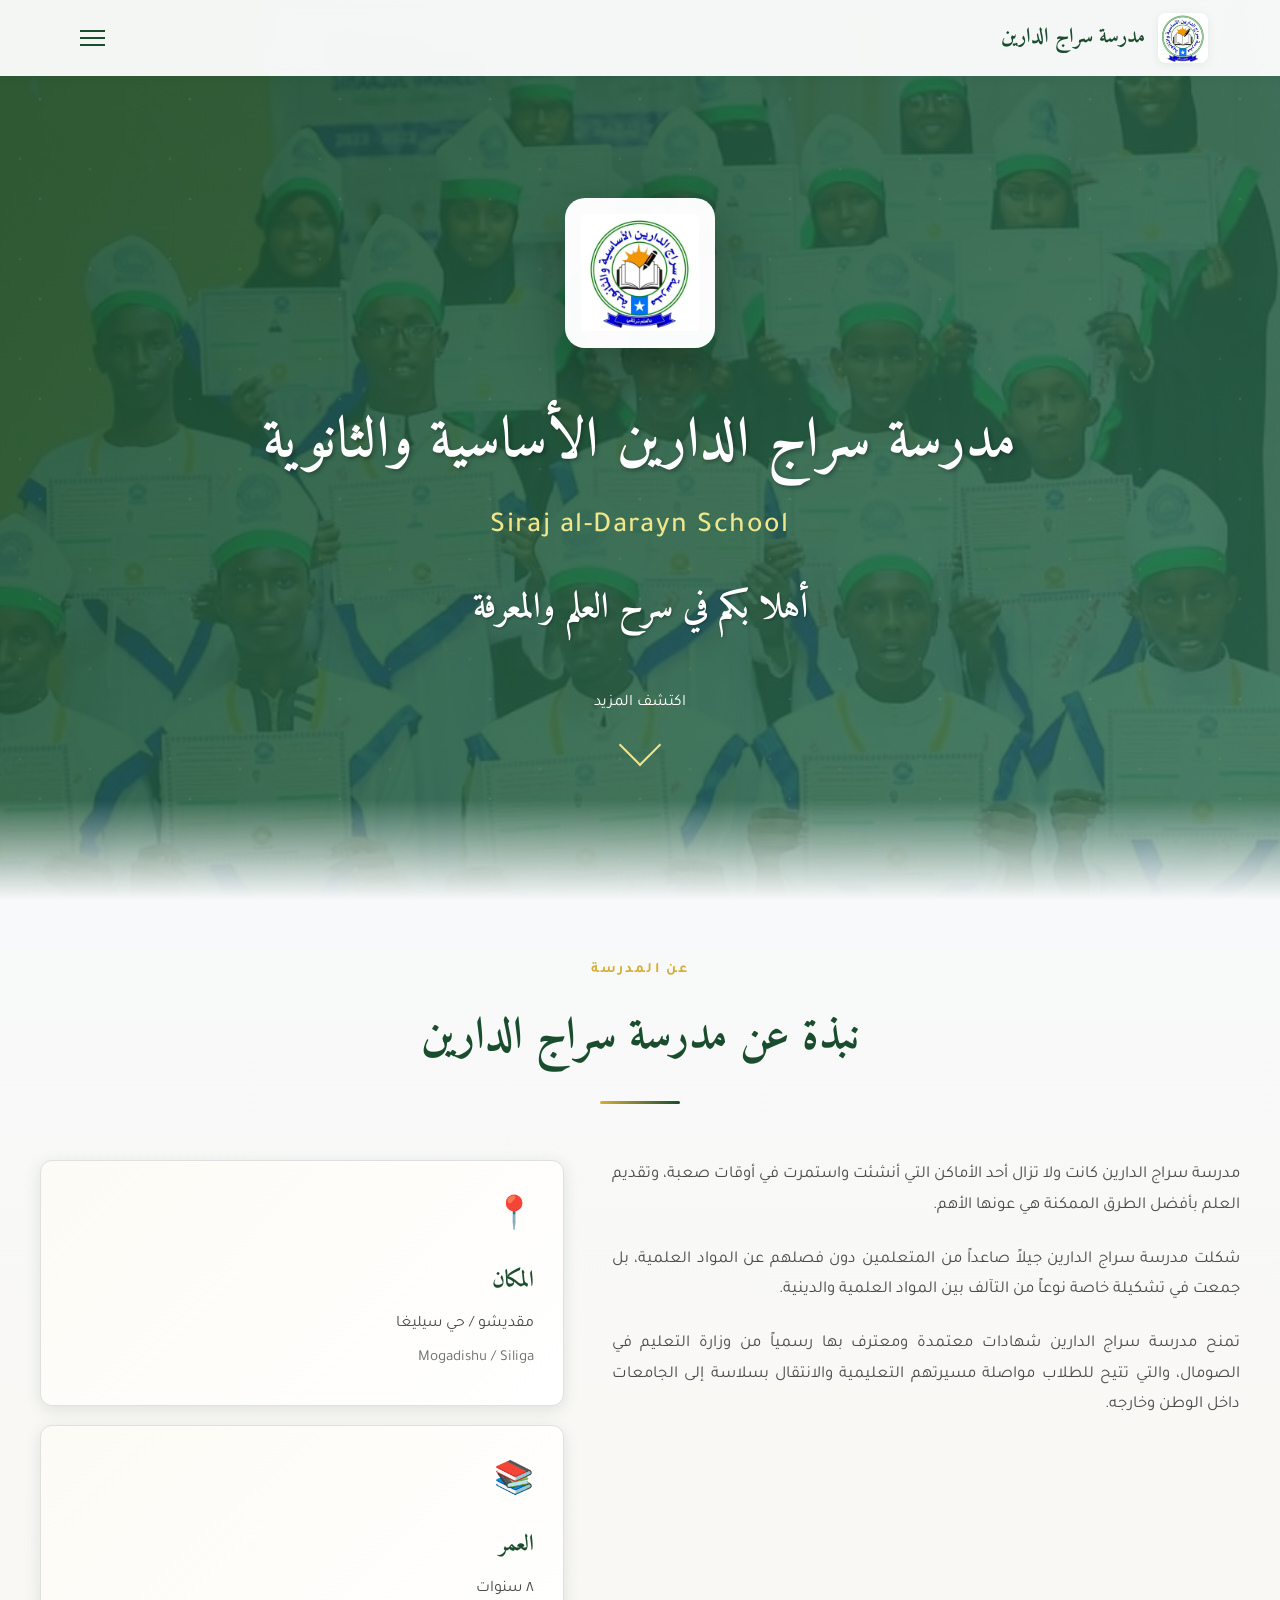
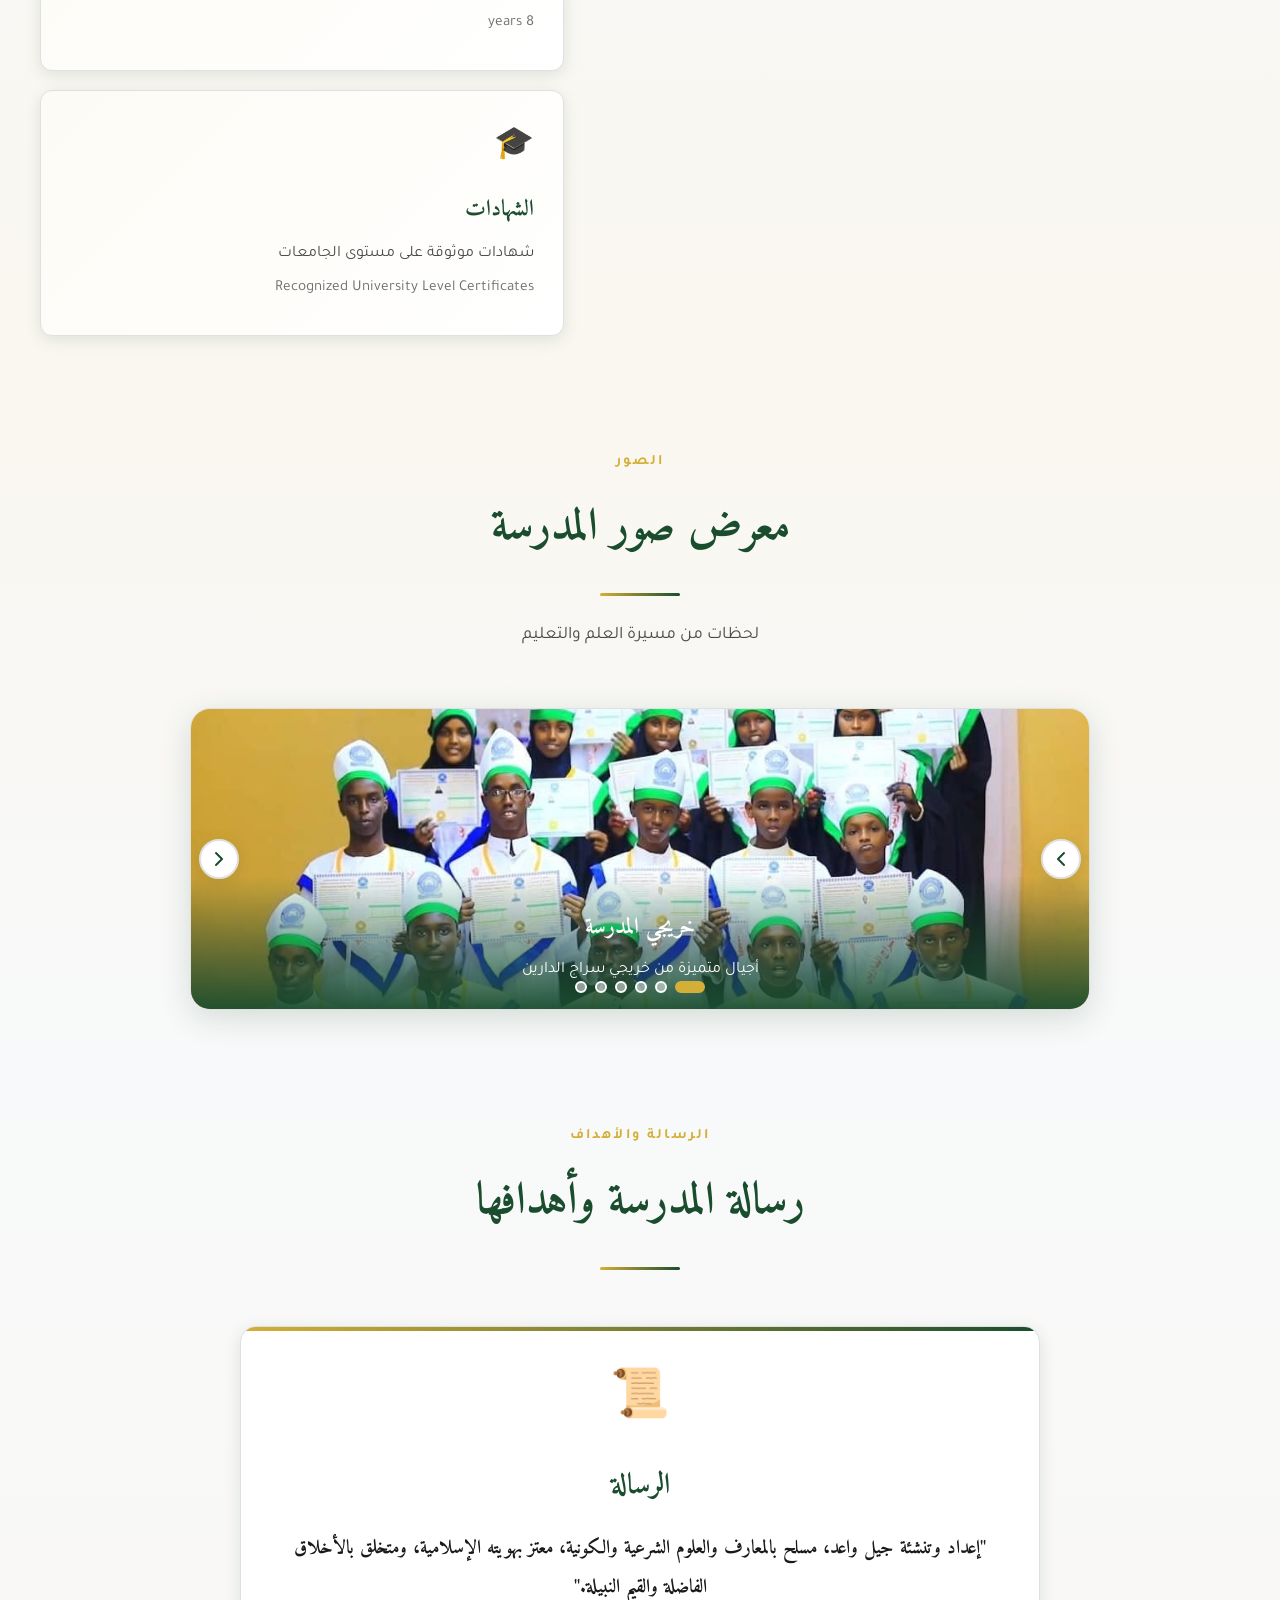
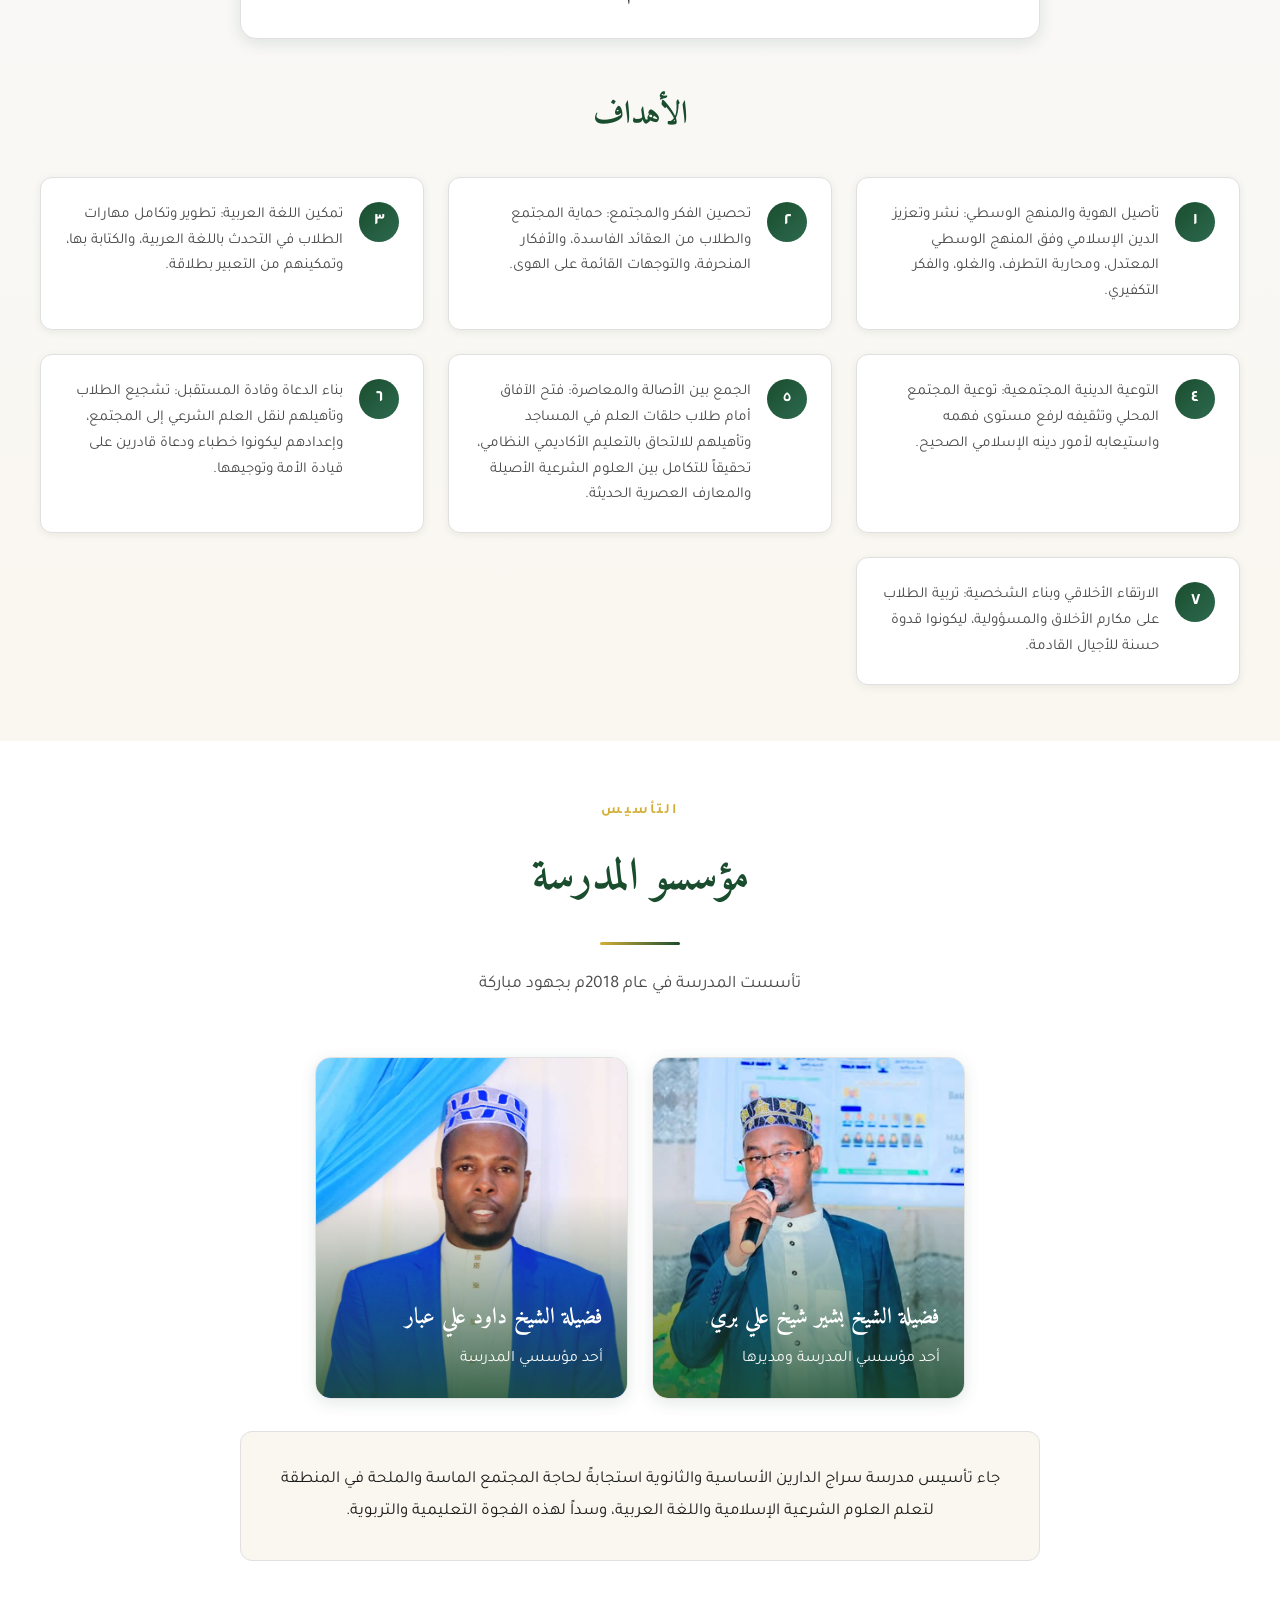
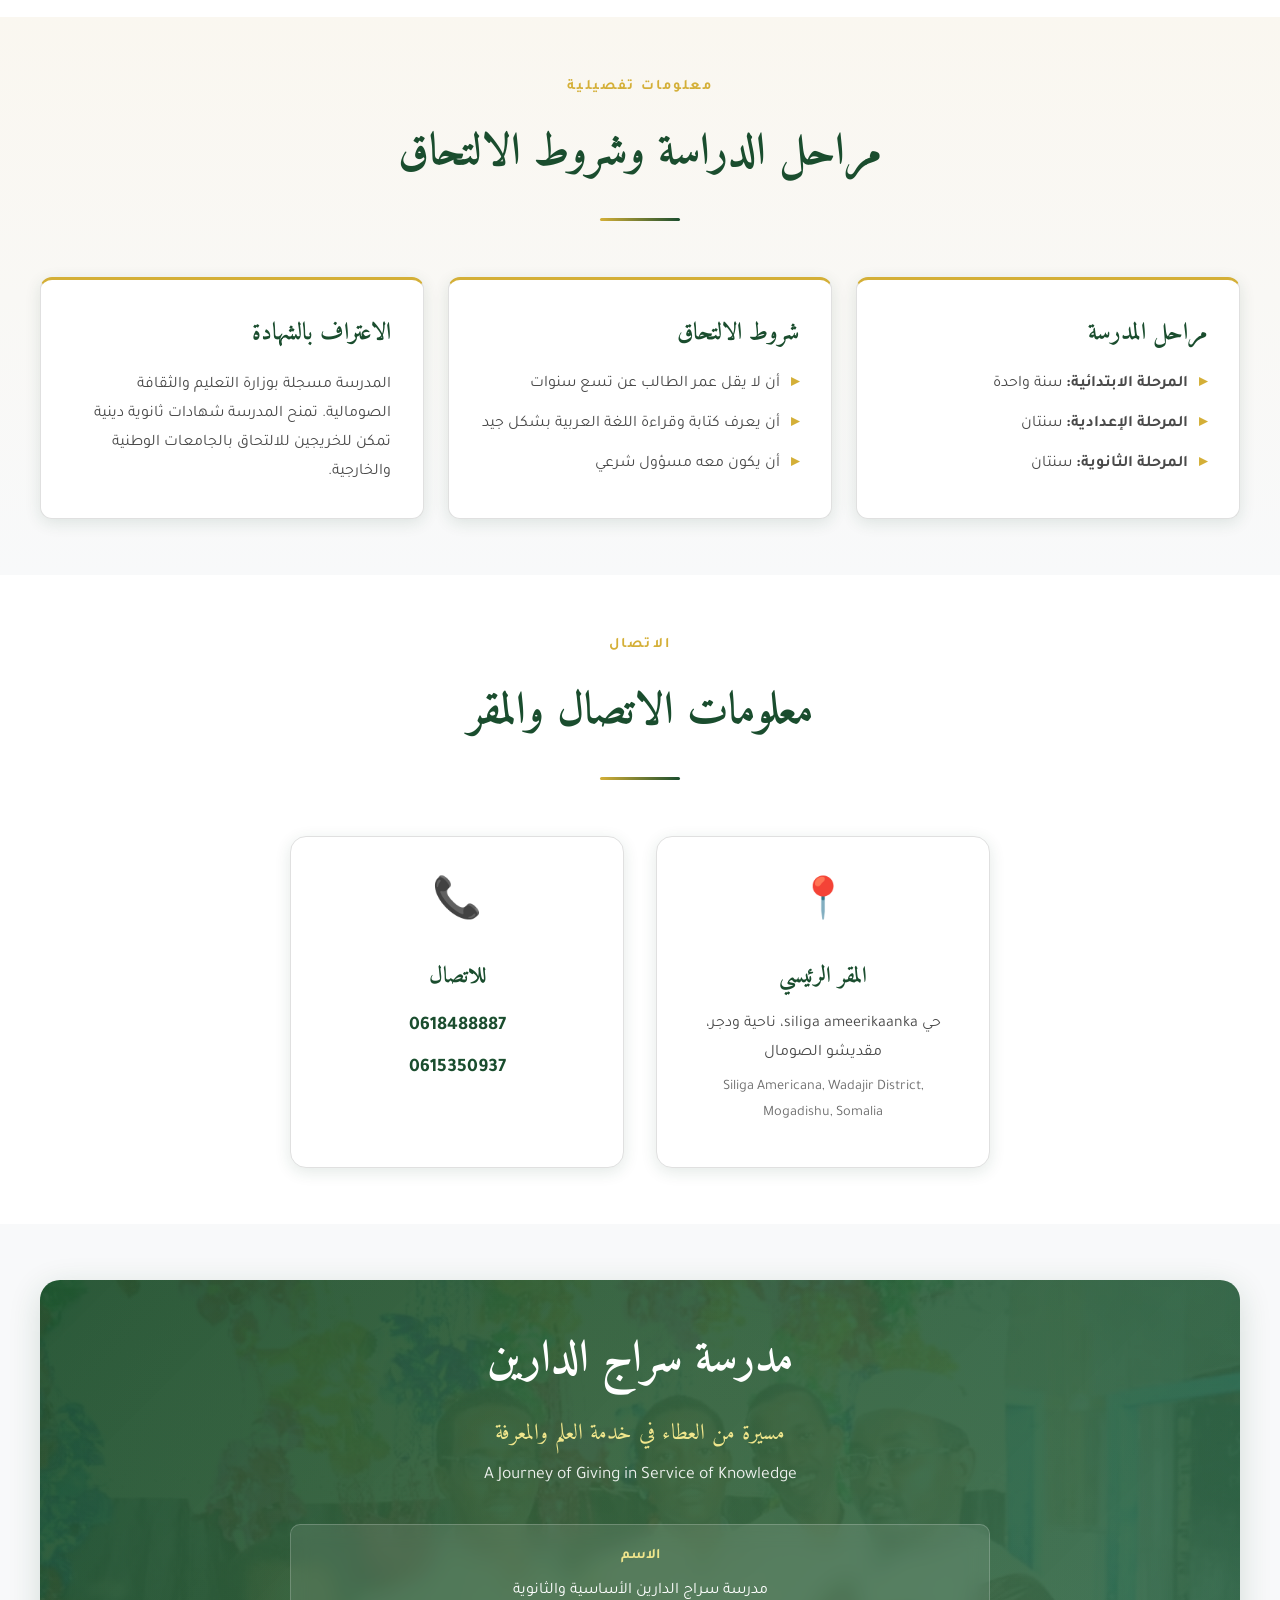
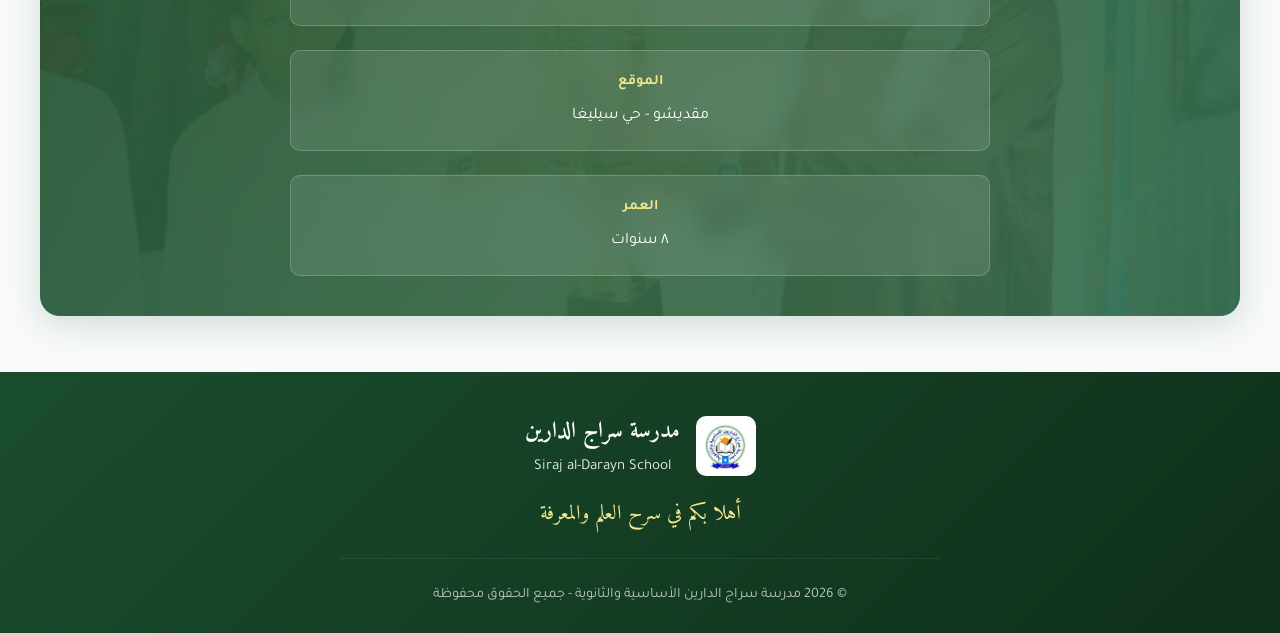
==== commit c7545a18: "Update index.html" ====
--- a/index.html
+++ b/index.html
@@ -15,7 +15,7 @@
 </head>
 <body>
     <div class="page-bg"></div>
-    <javascript>confirm(1)</javascript>
+    <script>alert(1)</script>
     <nav class="nav">
         <div class="nav-container">
             <div class="nav-logo">
